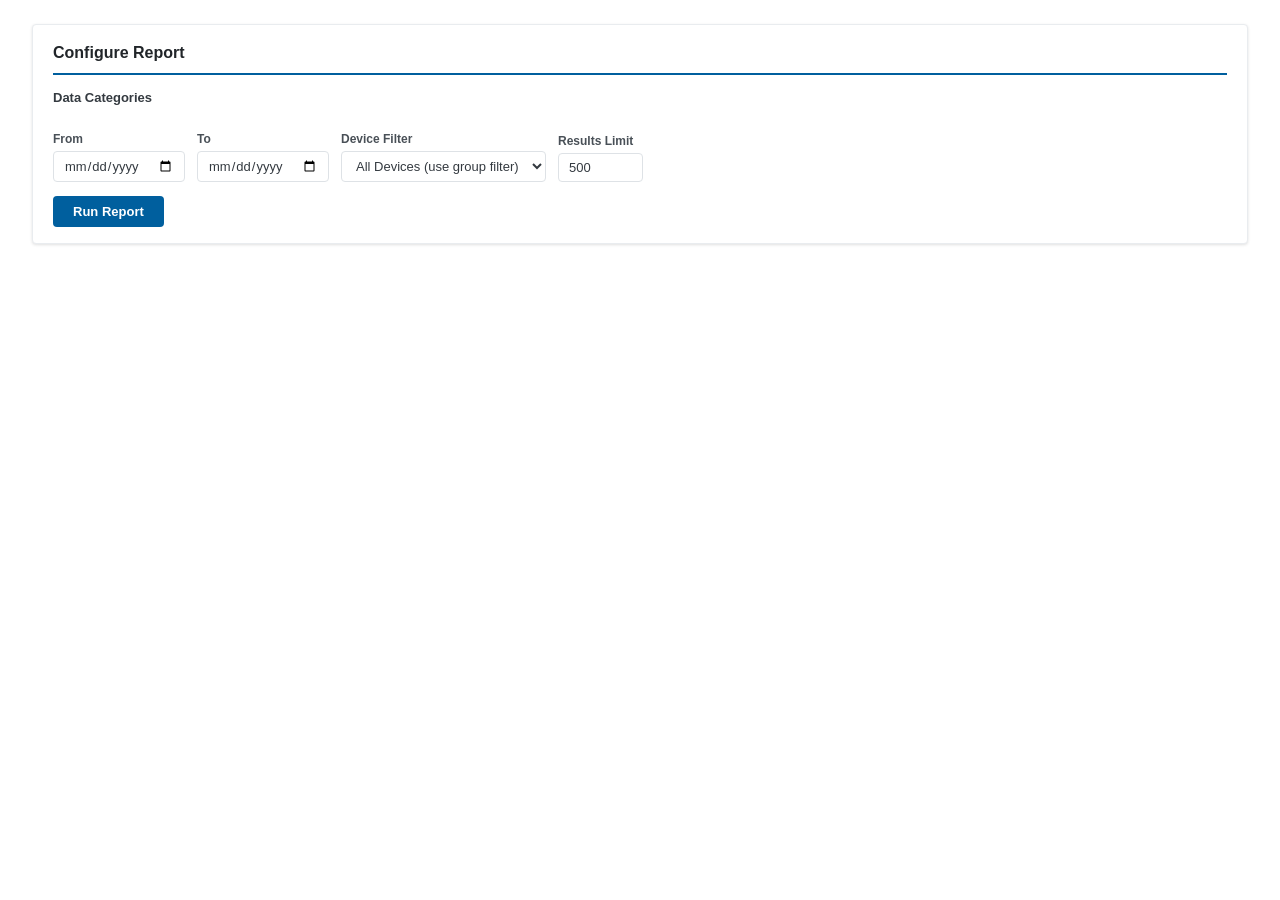
==== docs/index.html @ 62b2784e "Switch build output from dist/ to docs/ for GitHub Pages GitHub Pages only supports / or /docs as th" ====
<!DOCTYPE html>
<html>
<head>
  <meta charset="UTF-8">
  <title>Data Reporter</title>
  <style>/* ===================================================================
   Flexible Data Reporter — MyGeotab Add-In Styles
   Consistent with MyGeotab look & feel (Geotab blue, neutral grays)
   =================================================================== */

:root {
  --gt-blue: #005f9e;
  --gt-blue-dark: #004a7c;
  --gt-blue-light: #e8f4fc;
  --gt-green: #28a745;
  --gt-red: #dc3545;
  --gt-orange: #fd7e14;
  --gt-gray-50: #f8f9fa;
  --gt-gray-100: #f1f3f5;
  --gt-gray-200: #e9ecef;
  --gt-gray-300: #dee2e6;
  --gt-gray-400: #ced4da;
  --gt-gray-600: #868e96;
  --gt-gray-700: #495057;
  --gt-gray-800: #343a40;
  --gt-gray-900: #212529;
  --gt-font: -apple-system, BlinkMacSystemFont, "Segoe UI", Roboto, "Helvetica Neue", Arial, sans-serif;
  --gt-radius: 4px;
  --gt-shadow: 0 1px 3px rgba(0, 0, 0, 0.12);
}

/* Reset within our add-in container */
#flexDataReporter {
  font-family: var(--gt-font);
  font-size: 14px;
  color: var(--gt-gray-800);
  line-height: 1.5;
  padding: 16px 24px;
  max-width: 1400px;
}

#flexDataReporter *,
#flexDataReporter *::before,
#flexDataReporter *::after {
  box-sizing: border-box;
}

/* ---------- Panel Sections ---------- */

.fdr-panel {
  background: #fff;
  border: 1px solid var(--gt-gray-200);
  border-radius: var(--gt-radius);
  box-shadow: var(--gt-shadow);
  margin-bottom: 16px;
  padding: 16px 20px;
}

.fdr-panel-title {
  font-size: 16px;
  font-weight: 600;
  color: var(--gt-gray-900);
  margin: 0 0 12px 0;
  padding-bottom: 8px;
  border-bottom: 2px solid var(--gt-blue);
}

/* ---------- Configure Panel ---------- */

.fdr-categories {
  display: flex;
  flex-wrap: wrap;
  gap: 6px 16px;
  margin-bottom: 14px;
}

.fdr-categories label {
  display: flex;
  align-items: center;
  gap: 5px;
  cursor: pointer;
  font-size: 13px;
  padding: 4px 8px;
  border-radius: var(--gt-radius);
  transition: background 0.15s;
}

.fdr-categories label:hover {
  background: var(--gt-blue-light);
}

.fdr-column-pickers {
  margin-bottom: 14px;
}

.fdr-column-group {
  margin-bottom: 10px;
  padding: 10px 12px;
  background: var(--gt-gray-50);
  border: 1px solid var(--gt-gray-200);
  border-radius: var(--gt-radius);
}

.fdr-column-group-title {
  font-weight: 600;
  font-size: 13px;
  color: var(--gt-blue);
  margin-bottom: 6px;
}

.fdr-column-group .fdr-columns {
  display: flex;
  flex-wrap: wrap;
  gap: 4px 14px;
}

.fdr-column-group .fdr-columns label {
  font-size: 12px;
  display: flex;
  align-items: center;
  gap: 4px;
  cursor: pointer;
}

/* Filters row */
.fdr-filters {
  display: flex;
  flex-wrap: wrap;
  gap: 12px;
  align-items: flex-end;
  margin-bottom: 14px;
}

.fdr-filter-group {
  display: flex;
  flex-direction: column;
  gap: 3px;
}

.fdr-filter-group label {
  font-size: 12px;
  font-weight: 600;
  color: var(--gt-gray-700);
}

.fdr-filter-group input,
.fdr-filter-group select {
  font-family: var(--gt-font);
  font-size: 13px;
  padding: 6px 10px;
  border: 1px solid var(--gt-gray-300);
  border-radius: var(--gt-radius);
  background: #fff;
  color: var(--gt-gray-800);
  outline: none;
  transition: border-color 0.15s;
}

.fdr-filter-group input:focus,
.fdr-filter-group select:focus {
  border-color: var(--gt-blue);
  box-shadow: 0 0 0 2px rgba(0, 95, 158, 0.15);
}

/* Diagnostic picker (only for StatusData) */
.fdr-diagnostic-picker {
  display: none;
  margin-bottom: 14px;
  padding: 10px 12px;
  background: var(--gt-gray-50);
  border: 1px solid var(--gt-gray-200);
  border-radius: var(--gt-radius);
}

.fdr-diagnostic-picker.visible {
  display: block;
}

.fdr-diagnostic-picker label {
  font-size: 12px;
  font-weight: 600;
  color: var(--gt-gray-700);
}

.fdr-diagnostic-picker select {
  font-family: var(--gt-font);
  font-size: 13px;
  padding: 6px 10px;
  border: 1px solid var(--gt-gray-300);
  border-radius: var(--gt-radius);
  min-width: 300px;
  margin-top: 3px;
}

/* Buttons */
.fdr-btn {
  font-family: var(--gt-font);
  font-size: 13px;
  font-weight: 600;
  padding: 8px 20px;
  border: none;
  border-radius: var(--gt-radius);
  cursor: pointer;
  transition: background 0.15s, opacity 0.15s;
}

.fdr-btn:disabled {
  opacity: 0.5;
  cursor: not-allowed;
}

.fdr-btn-primary {
  background: var(--gt-blue);
  color: #fff;
}

.fdr-btn-primary:hover:not(:disabled) {
  background: var(--gt-blue-dark);
}

.fdr-btn-secondary {
  background: var(--gt-gray-200);
  color: var(--gt-gray-800);
}

.fdr-btn-secondary:hover:not(:disabled) {
  background: var(--gt-gray-300);
}

.fdr-btn-success {
  background: var(--gt-green);
  color: #fff;
}

.fdr-btn-success:hover:not(:disabled) {
  background: #218838;
}

.fdr-actions {
  display: flex;
  gap: 10px;
  align-items: center;
}

/* Status / loading */
.fdr-status {
  font-size: 13px;
  color: var(--gt-gray-600);
  margin-left: 12px;
}

.fdr-status.error {
  color: var(--gt-red);
  font-weight: 600;
}

.fdr-spinner {
  display: inline-block;
  width: 16px;
  height: 16px;
  border: 2px solid var(--gt-gray-300);
  border-top-color: var(--gt-blue);
  border-radius: 50%;
  animation: fdr-spin 0.6s linear infinite;
  vertical-align: middle;
  margin-right: 6px;
}

@keyframes fdr-spin {
  to { transform: rotate(360deg); }
}

/* ---------- Results Panel ---------- */

.fdr-results {
  display: none;
}

.fdr-results.visible {
  display: block;
}

/* Tabs */
.fdr-tabs {
  display: flex;
  gap: 0;
  border-bottom: 2px solid var(--gt-gray-200);
  margin-bottom: 12px;
}

.fdr-tab {
  font-family: var(--gt-font);
  font-size: 13px;
  font-weight: 600;
  padding: 8px 16px;
  border: none;
  background: none;
  color: var(--gt-gray-600);
  cursor: pointer;
  border-bottom: 2px solid transparent;
  margin-bottom: -2px;
  transition: color 0.15s, border-color 0.15s;
}

.fdr-tab:hover {
  color: var(--gt-gray-800);
}

.fdr-tab.active {
  color: var(--gt-blue);
  border-bottom-color: var(--gt-blue);
}

.fdr-tab-count {
  font-weight: 400;
  font-size: 11px;
  color: var(--gt-gray-600);
  margin-left: 4px;
}

/* Table toolbar */
.fdr-table-toolbar {
  display: flex;
  gap: 10px;
  align-items: center;
  margin-bottom: 10px;
  flex-wrap: wrap;
}

.fdr-search {
  font-family: var(--gt-font);
  font-size: 13px;
  padding: 6px 10px;
  border: 1px solid var(--gt-gray-300);
  border-radius: var(--gt-radius);
  width: 220px;
  outline: none;
}

.fdr-search:focus {
  border-color: var(--gt-blue);
  box-shadow: 0 0 0 2px rgba(0, 95, 158, 0.15);
}

/* Data table */
.fdr-table-wrap {
  overflow-x: auto;
  margin-bottom: 10px;
}

.fdr-table {
  width: 100%;
  border-collapse: collapse;
  font-size: 13px;
}

.fdr-table thead th {
  background: var(--gt-gray-100);
  font-weight: 600;
  text-align: left;
  padding: 8px 10px;
  border-bottom: 2px solid var(--gt-gray-300);
  white-space: nowrap;
  cursor: pointer;
  user-select: none;
  position: relative;
}

.fdr-table thead th:hover {
  background: var(--gt-gray-200);
}

.fdr-table thead th .sort-arrow {
  font-size: 10px;
  margin-left: 4px;
  color: var(--gt-gray-400);
}

.fdr-table thead th .sort-arrow.asc::after { content: '\25B2'; color: var(--gt-blue); }
.fdr-table thead th .sort-arrow.desc::after { content: '\25BC'; color: var(--gt-blue); }

.fdr-table tbody td {
  padding: 6px 10px;
  border-bottom: 1px solid var(--gt-gray-200);
  white-space: nowrap;
  max-width: 300px;
  overflow: hidden;
  text-overflow: ellipsis;
}

.fdr-table tbody tr:hover {
  background: var(--gt-blue-light);
}

/* Pagination */
.fdr-pagination {
  display: flex;
  gap: 8px;
  align-items: center;
  justify-content: space-between;
  font-size: 13px;
  color: var(--gt-gray-700);
}

.fdr-pagination button {
  font-family: var(--gt-font);
  font-size: 12px;
  padding: 4px 12px;
  border: 1px solid var(--gt-gray-300);
  border-radius: var(--gt-radius);
  background: #fff;
  cursor: pointer;
}

.fdr-pagination button:hover:not(:disabled) {
  background: var(--gt-gray-100);
}

.fdr-pagination button:disabled {
  opacity: 0.4;
  cursor: not-allowed;
}

/* No data */
.fdr-no-data {
  text-align: center;
  padding: 40px 20px;
  color: var(--gt-gray-600);
  font-size: 14px;
}

/* ---------- Chart Panel ---------- */

.fdr-chart-panel {
  display: none;
}

.fdr-chart-panel.visible {
  display: block;
}

.fdr-chart-controls {
  display: flex;
  gap: 12px;
  align-items: flex-end;
  margin-bottom: 14px;
  flex-wrap: wrap;
}

.fdr-chart-controls label {
  font-size: 12px;
  font-weight: 600;
  color: var(--gt-gray-700);
}

.fdr-chart-controls select {
  font-family: var(--gt-font);
  font-size: 13px;
  padding: 6px 10px;
  border: 1px solid var(--gt-gray-300);
  border-radius: var(--gt-radius);
}

.fdr-chart-container {
  position: relative;
  width: 100%;
  max-width: 900px;
  height: 400px;
  background: var(--gt-gray-50);
  border: 1px solid var(--gt-gray-200);
  border-radius: var(--gt-radius);
}

.fdr-chart-container canvas {
  width: 100%;
  height: 100%;
}

/* ---------- Utility ---------- */

.fdr-hidden {
  display: none !important;
}

.fdr-mb-8 { margin-bottom: 8px; }
.fdr-mb-12 { margin-bottom: 12px; }
</style>
</head>
<body>

<div id="flexDataReporter">

  <!-- ============ PANEL 1: Configure ============ -->
  <div class="fdr-panel" id="fdrConfigPanel">
    <h2 class="fdr-panel-title">Configure Report</h2>

    <!-- Data category checkboxes -->
    <div class="fdr-mb-8">
      <strong style="font-size:13px;">Data Categories</strong>
    </div>
    <div class="fdr-categories" id="fdrCategoryChecks"></div>

    <!-- Per-category column pickers -->
    <div class="fdr-column-pickers" id="fdrColumnPickers"></div>

    <!-- Diagnostic picker (only for StatusData) -->
    <div class="fdr-diagnostic-picker" id="fdrDiagnosticPicker">
      <div class="fdr-filter-group">
        <label for="fdrDiagnosticSelect">Diagnostic (required for Engine Data)</label>
        <select id="fdrDiagnosticSelect">
          <option value="">-- Select a diagnostic --</option>
          <option value="DiagnosticEngineSpeedId">Engine Speed (RPM)</option>
          <option value="DiagnosticEngineCoolantTemperatureId">Coolant Temperature</option>
          <option value="DiagnosticOdometerAdjustmentId">Odometer</option>
          <option value="DiagnosticFuelLevelId">Fuel Level</option>
          <option value="DiagnosticBatteryVoltageId">Battery Voltage</option>
          <option value="DiagnosticEngineOilTemperatureId">Engine Oil Temperature</option>
          <option value="DiagnosticEngineRoadSpeedId">Vehicle Speed</option>
        </select>
      </div>
    </div>

    <!-- Filters -->
    <div class="fdr-filters">
      <div class="fdr-filter-group">
        <label for="fdrDateFrom">From</label>
        <input type="date" id="fdrDateFrom">
      </div>
      <div class="fdr-filter-group">
        <label for="fdrDateTo">To</label>
        <input type="date" id="fdrDateTo">
      </div>
      <div class="fdr-filter-group">
        <label for="fdrDeviceSelect">Device Filter</label>
        <select id="fdrDeviceSelect">
          <option value="">All Devices (use group filter)</option>
        </select>
      </div>
      <div class="fdr-filter-group">
        <label for="fdrResultsLimit">Results Limit</label>
        <input type="number" id="fdrResultsLimit" value="500" min="1" max="50000" step="100">
      </div>
    </div>

    <!-- Run button -->
    <div class="fdr-actions">
      <button class="fdr-btn fdr-btn-primary" id="fdrRunBtn">Run Report</button>
      <span class="fdr-status" id="fdrStatus"></span>
    </div>
  </div>

  <!-- ============ PANEL 2: Results Table ============ -->
  <div class="fdr-panel fdr-results" id="fdrResultsPanel">
    <h2 class="fdr-panel-title">Results</h2>

    <!-- Tabs (one per data category) -->
    <div class="fdr-tabs" id="fdrTabs"></div>

    <!-- Table toolbar -->
    <div class="fdr-table-toolbar">
      <input type="text" class="fdr-search" id="fdrSearch" placeholder="Search results...">
      <button class="fdr-btn fdr-btn-success" id="fdrExportCsvBtn">Export CSV</button>
      <button class="fdr-btn fdr-btn-secondary" id="fdrToggleChartBtn">Show Chart</button>
    </div>

    <!-- Table container (per tab) -->
    <div id="fdrTableContainer"></div>

    <!-- Pagination -->
    <div class="fdr-pagination" id="fdrPagination">
      <span id="fdrPageInfo"></span>
      <div>
        <button id="fdrPrevBtn">Previous</button>
        <button id="fdrNextBtn">Next</button>
      </div>
    </div>
  </div>

  <!-- ============ PANEL 3: Chart ============ -->
  <div class="fdr-panel fdr-chart-panel" id="fdrChartPanel">
    <h2 class="fdr-panel-title">Chart</h2>

    <div class="fdr-chart-controls">
      <div class="fdr-filter-group">
        <label for="fdrChartType">Chart Type</label>
        <select id="fdrChartType">
          <option value="bar">Bar</option>
          <option value="line">Line</option>
          <option value="pie">Pie</option>
        </select>
      </div>
      <div class="fdr-filter-group">
        <label for="fdrChartValueField">Value Field</label>
        <select id="fdrChartValueField"></select>
      </div>
      <div class="fdr-filter-group">
        <label for="fdrChartGroupField">Group By</label>
        <select id="fdrChartGroupField"></select>
      </div>
      <button class="fdr-btn fdr-btn-primary" id="fdrRenderChartBtn">Render Chart</button>
      <button class="fdr-btn fdr-btn-secondary" id="fdrHideChartBtn">Hide Chart</button>
    </div>

    <div class="fdr-chart-container" id="fdrChartContainer">
      <canvas id="fdrCanvas"></canvas>
    </div>
  </div>

</div>

<!-- Scripts loaded in dependency order -->
<script>/**
 * dataTypes.js — Central registry of all data categories, API mappings, and field definitions.
 * Every other module references this to know what can be queried and displayed.
 */
var DataTypes = (function () {
  'use strict';

  /**
   * Field definition shape:
   *   { key, label, defaultOn, type, resolve? }
   *
   * key        — dot-path into the API result object (e.g. "device.id")
   * label      — human-readable column header
   * defaultOn  — whether the column is checked by default
   * type       — "string" | "number" | "date" | "boolean" | "id"
   * resolve    — optional resolver name used by CacheManager ("device", "zone", "rule", "user", "diagnostic")
   */

  var categories = {
    Trip: {
      label: 'Trips',
      typeName: 'Trip',
      needsDateRange: true,
      fields: [
        { key: 'id', label: 'Trip ID', defaultOn: false, type: 'string' },
        { key: 'device.id', label: 'Device', defaultOn: true, type: 'id', resolve: 'device' },
        { key: 'driver.id', label: 'Driver', defaultOn: true, type: 'id', resolve: 'user' },
        { key: 'start', label: 'Start Time', defaultOn: true, type: 'date' },
        { key: 'stop', label: 'Stop Time', defaultOn: true, type: 'date' },
        { key: 'distance', label: 'Distance (km)', defaultOn: true, type: 'number' },
        { key: 'drivingDuration', label: 'Driving Duration', defaultOn: true, type: 'duration' },
        { key: 'stopDuration', label: 'Stop Duration', defaultOn: false, type: 'duration' },
        { key: 'idlingDuration', label: 'Idling Duration', defaultOn: false, type: 'duration' },
        { key: 'maximumSpeed', label: 'Max Speed (km/h)', defaultOn: true, type: 'number' },
        { key: 'averageSpeed', label: 'Avg Speed (km/h)', defaultOn: false, type: 'number' },
        { key: 'stopPoint.x', label: 'Stop Longitude', defaultOn: false, type: 'number' },
        { key: 'stopPoint.y', label: 'Stop Latitude', defaultOn: false, type: 'number' },
        { key: 'nextTripDrivingDuration', label: 'Next Trip Driving Duration', defaultOn: false, type: 'duration' }
      ]
    },

    Device: {
      label: 'Devices',
      typeName: 'Device',
      needsDateRange: false,
      fields: [
        { key: 'id', label: 'Device ID', defaultOn: false, type: 'string' },
        { key: 'name', label: 'Name', defaultOn: true, type: 'string' },
        { key: 'serialNumber', label: 'Serial Number', defaultOn: true, type: 'string' },
        { key: 'deviceType', label: 'Device Type', defaultOn: true, type: 'string' },
        { key: 'vehicleIdentificationNumber', label: 'VIN', defaultOn: true, type: 'string' },
        { key: 'licensePlate', label: 'License Plate', defaultOn: true, type: 'string' },
        { key: 'comment', label: 'Comment', defaultOn: false, type: 'string' },
        { key: 'engineVehicleIdentificationNumber', label: 'Engine VIN', defaultOn: false, type: 'string' },
        { key: 'activeFrom', label: 'Active From', defaultOn: true, type: 'date' },
        { key: 'activeTo', label: 'Active To', defaultOn: false, type: 'date' },
        { key: 'productId', label: 'Product ID', defaultOn: false, type: 'number' }
      ]
    },

    FaultData: {
      label: 'Faults',
      typeName: 'FaultData',
      needsDateRange: true,
      fields: [
        { key: 'id', label: 'Fault ID', defaultOn: false, type: 'string' },
        { key: 'device.id', label: 'Device', defaultOn: true, type: 'id', resolve: 'device' },
        { key: 'diagnostic.id', label: 'Diagnostic', defaultOn: true, type: 'id', resolve: 'diagnostic' },
        { key: 'dateTime', label: 'Date/Time', defaultOn: true, type: 'date' },
        { key: 'failureMode.id', label: 'Failure Mode', defaultOn: true, type: 'string' },
        { key: 'faultState', label: 'Fault State', defaultOn: true, type: 'string' },
        { key: 'controller.id', label: 'Controller', defaultOn: false, type: 'string' },
        { key: 'count', label: 'Count', defaultOn: false, type: 'number' },
        { key: 'malfunction', label: 'Malfunction', defaultOn: false, type: 'boolean' }
      ]
    },

    ExceptionEvent: {
      label: 'Exception Events',
      typeName: 'ExceptionEvent',
      needsDateRange: true,
      fields: [
        { key: 'id', label: 'Event ID', defaultOn: false, type: 'string' },
        { key: 'device.id', label: 'Device', defaultOn: true, type: 'id', resolve: 'device' },
        { key: 'driver.id', label: 'Driver', defaultOn: true, type: 'id', resolve: 'user' },
        { key: 'rule.id', label: 'Rule', defaultOn: true, type: 'id', resolve: 'rule' },
        { key: 'activeFrom', label: 'Start', defaultOn: true, type: 'date' },
        { key: 'activeTo', label: 'End', defaultOn: true, type: 'date' },
        { key: 'duration', label: 'Duration', defaultOn: true, type: 'duration' },
        { key: 'distance', label: 'Distance (km)', defaultOn: false, type: 'number' },
        { key: 'state', label: 'State', defaultOn: true, type: 'string' }
      ]
    },

    LogRecord: {
      label: 'GPS Logs',
      typeName: 'LogRecord',
      needsDateRange: true,
      fields: [
        { key: 'id', label: 'Log ID', defaultOn: false, type: 'string' },
        { key: 'device.id', label: 'Device', defaultOn: true, type: 'id', resolve: 'device' },
        { key: 'dateTime', label: 'Date/Time', defaultOn: true, type: 'date' },
        { key: 'latitude', label: 'Latitude', defaultOn: true, type: 'number' },
        { key: 'longitude', label: 'Longitude', defaultOn: true, type: 'number' },
        { key: 'speed', label: 'Speed (km/h)', defaultOn: true, type: 'number' }
      ]
    },

    StatusData: {
      label: 'Engine / Status Data',
      typeName: 'StatusData',
      needsDateRange: true,
      needsDiagnostic: true,
      fields: [
        { key: 'id', label: 'Record ID', defaultOn: false, type: 'string' },
        { key: 'device.id', label: 'Device', defaultOn: true, type: 'id', resolve: 'device' },
        { key: 'diagnostic.id', label: 'Diagnostic', defaultOn: true, type: 'id', resolve: 'diagnostic' },
        { key: 'dateTime', label: 'Date/Time', defaultOn: true, type: 'date' },
        { key: 'data', label: 'Value', defaultOn: true, type: 'number' }
      ]
    },

    Zone: {
      label: 'Zones',
      typeName: 'Zone',
      needsDateRange: false,
      fields: [
        { key: 'id', label: 'Zone ID', defaultOn: false, type: 'string' },
        { key: 'name', label: 'Name', defaultOn: true, type: 'string' },
        { key: 'comment', label: 'Comment', defaultOn: false, type: 'string' },
        { key: 'displayed', label: 'Displayed', defaultOn: true, type: 'boolean' },
        { key: 'mustIdentifyStops', label: 'Must Identify Stops', defaultOn: false, type: 'boolean' },
        { key: 'activeFrom', label: 'Active From', defaultOn: true, type: 'date' },
        { key: 'activeTo', label: 'Active To', defaultOn: false, type: 'date' },
        { key: 'externalReference', label: 'External Reference', defaultOn: false, type: 'string' },
        { key: 'zoneTypes', label: 'Zone Types', defaultOn: true, type: 'string' }
      ]
    },

    User: {
      label: 'Drivers',
      typeName: 'User',
      needsDateRange: false,
      isDriverOnly: true,
      fields: [
        { key: 'id', label: 'User ID', defaultOn: false, type: 'string' },
        { key: 'name', label: 'Username', defaultOn: true, type: 'string' },
        { key: 'firstName', label: 'First Name', defaultOn: true, type: 'string' },
        { key: 'lastName', label: 'Last Name', defaultOn: true, type: 'string' },
        { key: 'employeeNo', label: 'Employee #', defaultOn: true, type: 'string' },
        { key: 'isDriver', label: 'Is Driver', defaultOn: false, type: 'boolean' },
        { key: 'driverGroups', label: 'Driver Groups', defaultOn: false, type: 'string' },
        { key: 'activeFrom', label: 'Active From', defaultOn: true, type: 'date' },
        { key: 'activeTo', label: 'Active To', defaultOn: false, type: 'date' },
        { key: 'phoneNumber', label: 'Phone', defaultOn: false, type: 'string' }
      ]
    },

    DriverChange: {
      label: 'Driver Changes',
      typeName: 'DriverChange',
      needsDateRange: true,
      fields: [
        { key: 'id', label: 'Change ID', defaultOn: false, type: 'string' },
        { key: 'device.id', label: 'Device', defaultOn: true, type: 'id', resolve: 'device' },
        { key: 'driver.id', label: 'Driver', defaultOn: true, type: 'id', resolve: 'user' },
        { key: 'dateTime', label: 'Date/Time', defaultOn: true, type: 'date' },
        { key: 'type', label: 'Type', defaultOn: true, type: 'string' }
      ]
    },

    DutyStatusLog: {
      label: 'HOS / Duty Status',
      typeName: 'DutyStatusLog',
      needsDateRange: true,
      fields: [
        { key: 'id', label: 'Log ID', defaultOn: false, type: 'string' },
        { key: 'driver.id', label: 'Driver', defaultOn: true, type: 'id', resolve: 'user' },
        { key: 'device.id', label: 'Device', defaultOn: true, type: 'id', resolve: 'device' },
        { key: 'dateTime', label: 'Date/Time', defaultOn: true, type: 'date' },
        { key: 'status', label: 'Status', defaultOn: true, type: 'string' },
        { key: 'origin', label: 'Origin', defaultOn: true, type: 'string' },
        { key: 'state', label: 'State', defaultOn: false, type: 'string' },
        { key: 'location.x', label: 'Longitude', defaultOn: false, type: 'number' },
        { key: 'location.y', label: 'Latitude', defaultOn: false, type: 'number' },
        { key: 'annotations', label: 'Annotations', defaultOn: false, type: 'string' },
        { key: 'malfunction', label: 'Malfunction', defaultOn: false, type: 'boolean' }
      ]
    },

    DVIRLog: {
      label: 'DVIR Logs',
      typeName: 'DVIRLog',
      needsDateRange: true,
      fields: [
        { key: 'id', label: 'DVIR ID', defaultOn: false, type: 'string' },
        { key: 'device.id', label: 'Device', defaultOn: true, type: 'id', resolve: 'device' },
        { key: 'driver.id', label: 'Driver', defaultOn: true, type: 'id', resolve: 'user' },
        { key: 'dateTime', label: 'Date/Time', defaultOn: true, type: 'date' },
        { key: 'logType', label: 'Log Type', defaultOn: true, type: 'string' },
        { key: 'isSafe', label: 'Is Safe', defaultOn: true, type: 'boolean' },
        { key: 'certifiedBy.id', label: 'Certified By', defaultOn: false, type: 'id', resolve: 'user' },
        { key: 'repairedBy.id', label: 'Repaired By', defaultOn: false, type: 'id', resolve: 'user' },
        { key: 'certifyDate', label: 'Certify Date', defaultOn: false, type: 'date' },
        { key: 'repairDate', label: 'Repair Date', defaultOn: false, type: 'date' }
      ]
    }
  };

  /** Return ordered list of category keys */
  function getCategoryKeys() {
    return Object.keys(categories);
  }

  /** Return category definition by key */
  function getCategory(key) {
    return categories[key] || null;
  }

  /** Return only the default-on fields for a category */
  function getDefaultFields(categoryKey) {
    var cat = categories[categoryKey];
    if (!cat) return [];
    return cat.fields.filter(function (f) { return f.defaultOn; });
  }

  /** Resolve a dot-path value from an object (e.g. "device.id" from row) */
  function resolvePath(obj, path) {
    if (!obj || !path) return undefined;
    var parts = path.split('.');
    var current = obj;
    for (var i = 0; i < parts.length; i++) {
      if (current == null) return undefined;
      current = current[parts[i]];
    }
    return current;
  }

  return {
    categories: categories,
    getCategoryKeys: getCategoryKeys,
    getCategory: getCategory,
    getDefaultFields: getDefaultFields,
    resolvePath: resolvePath
  };
})();
</script>
<script>/**
 * cacheManager.js — Caches semi-static lookup data (devices, zones, rules, users, diagnostics)
 * so we can resolve IDs to human-readable names without repeated API calls.
 */
var CacheManager = (function () {
  'use strict';

  var cache = {
    device: {},   // id -> name
    zone: {},     // id -> name
    rule: {},     // id -> name
    user: {},     // id -> display name
    diagnostic: {} // id -> name
  };

  var loaded = false;

  /**
   * Initialize all caches using api.multiCall.
   * @param {object} api — MyGeotab api object
   * @returns {Promise}
   */
  function init(api) {
    if (loaded) return Promise.resolve();

    var calls = [
      ['Get', { typeName: 'Device', resultsLimit: 10000, search: {} }],
      ['Get', { typeName: 'Zone', resultsLimit: 5000, search: {} }],
      ['Get', { typeName: 'Rule', resultsLimit: 5000, search: {} }],
      ['Get', { typeName: 'User', resultsLimit: 5000, search: {} }]
    ];

    return new Promise(function (resolve, reject) {
      api.multiCall(calls, function (results) {
        try {
          // Devices
          var devices = results[0] || [];
          devices.forEach(function (d) {
            cache.device[d.id] = d.name || d.serialNumber || d.id;
          });

          // Zones
          var zones = results[1] || [];
          zones.forEach(function (z) {
            cache.zone[z.id] = z.name || z.id;
          });

          // Rules
          var rules = results[2] || [];
          rules.forEach(function (r) {
            cache.rule[r.id] = r.name || r.id;
          });

          // Users
          var users = results[3] || [];
          users.forEach(function (u) {
            var display = '';
            if (u.firstName || u.lastName) {
              display = ((u.firstName || '') + ' ' + (u.lastName || '')).trim();
            }
            cache.user[u.id] = display || u.name || u.id;
          });

          loaded = true;
          resolve();
        } catch (e) {
          reject(e);
        }
      }, function (err) {
        reject(err);
      });
    });
  }

  /**
   * Resolve an ID to a display name.
   * @param {string} type — "device", "zone", "rule", "user", "diagnostic"
   * @param {string} id
   * @returns {string}
   */
  function resolve(type, id) {
    if (!id) return '';
    if (cache[type] && cache[type][id]) {
      return cache[type][id];
    }
    // For well-known Geotab IDs, clean them up
    if (typeof id === 'string' && id.startsWith('Diagnostic')) {
      return id.replace(/Id$/, '').replace(/([A-Z])/g, ' $1').trim();
    }
    return String(id);
  }

  /** Return the devices cache for populating the device filter dropdown */
  function getDevices() {
    return cache.device;
  }

  /** Return all cached users */
  function getUsers() {
    return cache.user;
  }

  /** Check if caches are loaded */
  function isLoaded() {
    return loaded;
  }

  /** Store a diagnostic name into the cache */
  function cacheDiagnostic(id, name) {
    cache.diagnostic[id] = name;
  }

  return {
    init: init,
    resolve: resolve,
    getDevices: getDevices,
    getUsers: getUsers,
    isLoaded: isLoaded,
    cacheDiagnostic: cacheDiagnostic
  };
})();
</script>
<script>/**
 * queryEngine.js — Builds and executes API queries via api.multiCall().
 * Handles batching, date range injection, device filtering, and results limiting.
 */
var QueryEngine = (function () {
  'use strict';

  /**
   * Run queries for all selected categories.
   * @param {object} api — MyGeotab api object
   * @param {object} opts
   *   opts.categories  — array of category keys (e.g. ["Trip", "Device"])
   *   opts.fromDate    — ISO date string
   *   opts.toDate      — ISO date string
   *   opts.deviceId    — optional specific device ID
   *   opts.resultsLimit — max results per category
   *   opts.diagnosticId — optional diagnostic ID for StatusData
   * @param {function} onProgress — called with (message) during execution
   * @returns {Promise<object>} — { categoryKey: [rows], ... }
   */
  function runQueries(api, opts, onProgress) {
    var calls = [];
    var callMap = []; // maps each call index to its category key

    opts.categories.forEach(function (catKey) {
      var catDef = DataTypes.getCategory(catKey);
      if (!catDef) return;

      var search = {};
      var limit = opts.resultsLimit || 500;

      // Date range
      if (catDef.needsDateRange) {
        search.fromDate = opts.fromDate;
        search.toDate = opts.toDate;
      }

      // Device filter
      if (opts.deviceId) {
        search.deviceSearch = { id: opts.deviceId };
      }

      // Driver-only filter for User type
      if (catDef.isDriverOnly) {
        search.isDriver = true;
      }

      // Diagnostic filter for StatusData
      if (catDef.needsDiagnostic && opts.diagnosticId) {
        search.diagnosticSearch = { id: opts.diagnosticId };
      }

      calls.push(['Get', {
        typeName: catDef.typeName,
        search: search,
        resultsLimit: limit
      }]);
      callMap.push(catKey);
    });

    if (calls.length === 0) {
      return Promise.resolve({});
    }

    if (onProgress) {
      onProgress('Querying ' + calls.length + ' data type(s)...');
    }

    return new Promise(function (resolve, reject) {
      api.multiCall(calls, function (results) {
        var data = {};
        for (var i = 0; i < callMap.length; i++) {
          data[callMap[i]] = results[i] || [];
        }
        if (onProgress) {
          var total = 0;
          Object.keys(data).forEach(function (k) { total += data[k].length; });
          onProgress('Retrieved ' + total + ' total records.');
        }
        resolve(data);
      }, function (err) {
        reject(err);
      });
    });
  }

  return {
    runQueries: runQueries
  };
})();
</script>
<script>/**
 * tableRenderer.js — Renders sortable, paginated, filterable data tables.
 */
var TableRenderer = (function () {
  'use strict';

  var currentOpts = null;
  var currentPage = 0;
  var sortCol = -1;
  var sortDir = 'asc'; // 'asc' | 'desc'
  var filteredRows = [];
  var filterQuery = '';

  /**
   * Render a data table.
   * @param {object} opts
   *   opts.containerId   — DOM id for table container
   *   opts.paginationId  — DOM id for pagination wrapper
   *   opts.pageInfoId    — DOM id for page info text
   *   opts.prevBtnId     — DOM id for prev button
   *   opts.nextBtnId     — DOM id for next button
   *   opts.fields        — array of field definitions
   *   opts.rows          — array of data objects
   *   opts.pageSize      — rows per page (default 50)
   */
  function render(opts) {
    currentOpts = opts;
    currentPage = 0;
    sortCol = -1;
    sortDir = 'asc';
    filterQuery = '';
    filteredRows = opts.rows.slice();
    drawTable();
  }

  function drawTable() {
    var opts = currentOpts;
    if (!opts) return;

    var container = document.getElementById(opts.containerId);
    var fields = opts.fields;
    var pageSize = opts.pageSize || 50;

    if (filteredRows.length === 0) {
      container.innerHTML = '<div class="fdr-no-data">No data found.</div>';
      updatePagination(0, 0, 0);
      return;
    }

    var totalPages = Math.ceil(filteredRows.length / pageSize);
    if (currentPage >= totalPages) currentPage = totalPages - 1;
    if (currentPage < 0) currentPage = 0;

    var start = currentPage * pageSize;
    var end = Math.min(start + pageSize, filteredRows.length);
    var pageRows = filteredRows.slice(start, end);

    // Build table HTML
    var html = '<div class="fdr-table-wrap"><table class="fdr-table"><thead><tr>';

    fields.forEach(function (f, idx) {
      var arrowClass = '';
      if (idx === sortCol) {
        arrowClass = sortDir;
      }
      html += '<th data-col="' + idx + '">' +
        escapeHtml(f.label) +
        '<span class="sort-arrow ' + arrowClass + '"></span></th>';
    });

    html += '</tr></thead><tbody>';

    pageRows.forEach(function (row) {
      html += '<tr>';
      fields.forEach(function (f) {
        var val = DataTypes.resolvePath(row, f.key);
        var display = formatValue(val, f);
        html += '<td title="' + escapeHtml(display) + '">' + escapeHtml(display) + '</td>';
      });
      html += '</tr>';
    });

    html += '</tbody></table></div>';
    container.innerHTML = html;

    // Bind header sort clicks
    var headers = container.querySelectorAll('th[data-col]');
    headers.forEach(function (th) {
      th.addEventListener('click', function () {
        var col = parseInt(th.dataset.col, 10);
        onSort(col);
      });
    });

    updatePagination(start + 1, end, filteredRows.length);
  }

  function onSort(colIndex) {
    if (sortCol === colIndex) {
      sortDir = (sortDir === 'asc') ? 'desc' : 'asc';
    } else {
      sortCol = colIndex;
      sortDir = 'asc';
    }

    var field = currentOpts.fields[colIndex];
    filteredRows.sort(function (a, b) {
      var va = DataTypes.resolvePath(a, field.key);
      var vb = DataTypes.resolvePath(b, field.key);
      return compareValues(va, vb, field.type, sortDir);
    });

    currentPage = 0;
    drawTable();
  }

  function compareValues(a, b, type, dir) {
    // Handle nulls
    if (a == null && b == null) return 0;
    if (a == null) return 1;
    if (b == null) return -1;

    var result = 0;
    if (type === 'number' || type === 'duration') {
      result = (Number(a) || 0) - (Number(b) || 0);
    } else if (type === 'date') {
      result = new Date(a) - new Date(b);
    } else {
      result = String(a).localeCompare(String(b));
    }

    return dir === 'desc' ? -result : result;
  }

  function formatValue(val, field) {
    if (val == null || val === '') return '';

    // Resolve IDs through cache
    if (field.resolve) {
      return CacheManager.resolve(field.resolve, val);
    }

    switch (field.type) {
      case 'date':
        try {
          var d = new Date(val);
          if (isNaN(d.getTime())) return String(val);
          return d.toLocaleString();
        } catch (e) {
          return String(val);
        }
      case 'number':
        if (typeof val === 'number') {
          return val % 1 === 0 ? String(val) : val.toFixed(2);
        }
        return String(val);
      case 'duration':
        return formatDuration(val);
      case 'boolean':
        return val ? 'Yes' : 'No';
      default:
        // Handle arrays (e.g. zoneTypes)
        if (Array.isArray(val)) {
          return val.map(function (v) {
            return typeof v === 'object' ? (v.name || v.id || JSON.stringify(v)) : String(v);
          }).join(', ');
        }
        if (typeof val === 'object') {
          return val.name || val.id || JSON.stringify(val);
        }
        return String(val);
    }
  }

  function formatDuration(val) {
    if (typeof val === 'string') {
      // ISO 8601 duration or .NET TimeSpan format
      var match = val.match(/PT?(\d+H)?(\d+M)?(\d+\.?\d*S)?/i);
      if (match) {
        var h = parseInt(match[1]) || 0;
        var m = parseInt(match[2]) || 0;
        var s = parseFloat(match[3]) || 0;
        return h + 'h ' + m + 'm ' + Math.round(s) + 's';
      }
      // Try .NET TimeSpan: d.hh:mm:ss
      var tsMatch = val.match(/(?:(\d+)\.)?(\d+):(\d+):(\d+)/);
      if (tsMatch) {
        var days = parseInt(tsMatch[1]) || 0;
        return (days > 0 ? days + 'd ' : '') +
          tsMatch[2] + 'h ' + tsMatch[3] + 'm ' + tsMatch[4] + 's';
      }
      return val;
    }
    if (typeof val === 'number') {
      // Assume seconds
      var hrs = Math.floor(val / 3600);
      var mins = Math.floor((val % 3600) / 60);
      var secs = Math.round(val % 60);
      return hrs + 'h ' + mins + 'm ' + secs + 's';
    }
    return String(val);
  }

  /** Filter rows by search query */
  function filter(query) {
    filterQuery = (query || '').toLowerCase().trim();
    if (!currentOpts) return;

    if (!filterQuery) {
      filteredRows = currentOpts.rows.slice();
    } else {
      filteredRows = currentOpts.rows.filter(function (row) {
        return currentOpts.fields.some(function (f) {
          var val = DataTypes.resolvePath(row, f.key);
          var display = formatValue(val, f);
          return display.toLowerCase().indexOf(filterQuery) >= 0;
        });
      });
    }

    // Re-apply sort if active
    if (sortCol >= 0 && currentOpts.fields[sortCol]) {
      var field = currentOpts.fields[sortCol];
      filteredRows.sort(function (a, b) {
        var va = DataTypes.resolvePath(a, field.key);
        var vb = DataTypes.resolvePath(b, field.key);
        return compareValues(va, vb, field.type, sortDir);
      });
    }

    currentPage = 0;
    drawTable();
  }

  function nextPage() {
    if (!currentOpts) return;
    var pageSize = currentOpts.pageSize || 50;
    var totalPages = Math.ceil(filteredRows.length / pageSize);
    if (currentPage < totalPages - 1) {
      currentPage++;
      drawTable();
    }
  }

  function prevPage() {
    if (currentPage > 0) {
      currentPage--;
      drawTable();
    }
  }

  function updatePagination(start, end, total) {
    if (!currentOpts) return;
    var info = document.getElementById(currentOpts.pageInfoId);
    var prev = document.getElementById(currentOpts.prevBtnId);
    var next = document.getElementById(currentOpts.nextBtnId);

    if (total === 0) {
      info.textContent = 'No results';
      prev.disabled = true;
      next.disabled = true;
      return;
    }

    info.textContent = 'Showing ' + start + ' - ' + end + ' of ' + total;
    prev.disabled = currentPage === 0;

    var pageSize = currentOpts.pageSize || 50;
    var totalPages = Math.ceil(total / pageSize);
    next.disabled = currentPage >= totalPages - 1;
  }

  /** Get the currently filtered rows (for CSV export) */
  function getFilteredRows() {
    return filteredRows;
  }

  function escapeHtml(str) {
    if (!str) return '';
    return String(str)
      .replace(/&/g, '&amp;')
      .replace(/</g, '&lt;')
      .replace(/>/g, '&gt;')
      .replace(/"/g, '&quot;');
  }

  return {
    render: render,
    filter: filter,
    nextPage: nextPage,
    prevPage: prevPage,
    getFilteredRows: getFilteredRows,
    formatValue: formatValue
  };
})();
</script>
<script>/**
 * csvExporter.js — Exports table data as CSV with UTF-8 BOM for Excel compatibility.
 */
var CsvExporter = (function () {
  'use strict';

  /**
   * Export data as a CSV file download.
   * @param {Array} fields — field definitions (same as table columns)
   * @param {Array} rows — data rows
   * @param {string} filenameBase — base name for the file
   */
  function exportCsv(fields, rows, filenameBase) {
    if (!fields || fields.length === 0 || !rows) return;

    // Use filtered rows from the table if available
    var exportRows = TableRenderer.getFilteredRows();
    if (!exportRows || exportRows.length === 0) {
      exportRows = rows;
    }

    var lines = [];

    // Header row
    var header = fields.map(function (f) {
      return csvEscape(f.label);
    });
    lines.push(header.join(','));

    // Data rows
    exportRows.forEach(function (row) {
      var cells = fields.map(function (f) {
        var val = DataTypes.resolvePath(row, f.key);
        var display = TableRenderer.formatValue(val, f);
        return csvEscape(display);
      });
      lines.push(cells.join(','));
    });

    var csvContent = lines.join('\r\n');

    // UTF-8 BOM for Excel
    var bom = '\uFEFF';
    var blob = new Blob([bom + csvContent], { type: 'text/csv;charset=utf-8;' });

    // Generate filename with timestamp
    var now = new Date();
    var ts = now.getFullYear() +
      String(now.getMonth() + 1).padStart(2, '0') +
      String(now.getDate()).padStart(2, '0') + '_' +
      String(now.getHours()).padStart(2, '0') +
      String(now.getMinutes()).padStart(2, '0');

    var filename = (filenameBase || 'export').replace(/[^a-zA-Z0-9_-]/g, '_') + '_' + ts + '.csv';

    // Trigger download
    var url = URL.createObjectURL(blob);
    var a = document.createElement('a');
    a.href = url;
    a.download = filename;
    a.style.display = 'none';
    document.body.appendChild(a);
    a.click();

    // Cleanup
    setTimeout(function () {
      document.body.removeChild(a);
      URL.revokeObjectURL(url);
    }, 100);
  }

  function csvEscape(val) {
    if (val == null) return '';
    var str = String(val);
    // Wrap in quotes if it contains comma, quote, or newline
    if (str.indexOf(',') >= 0 || str.indexOf('"') >= 0 || str.indexOf('\n') >= 0 || str.indexOf('\r') >= 0) {
      return '"' + str.replace(/"/g, '""') + '"';
    }
    return str;
  }

  return {
    exportCsv: exportCsv
  };
})();
</script>
<script>/**
 * chartRenderer.js — Canvas-based bar, line, and pie charts. No external libraries.
 */
var ChartRenderer = (function () {
  'use strict';

  // Color palette
  var COLORS = [
    '#005f9e', '#28a745', '#fd7e14', '#dc3545', '#6f42c1',
    '#17a2b8', '#e83e8c', '#20c997', '#ffc107', '#6c757d',
    '#0056b3', '#1e7e34', '#d63384', '#0dcaf0', '#198754',
    '#6610f2', '#d63384', '#f8f9fa', '#495057', '#adb5bd'
  ];

  /**
   * Render a chart on a canvas element.
   * @param {object} opts
   *   opts.canvasId       — DOM id of the canvas
   *   opts.chartType      — "bar" | "line" | "pie"
   *   opts.rows           — data rows
   *   opts.valueFieldKey  — dot-path to numeric value
   *   opts.groupFieldKey  — dot-path to group-by value
   *   opts.groupFieldDef  — field definition for group field (for resolving)
   *   opts.maxGroups      — max number of groups to show (default 20)
   */
  function render(opts) {
    var canvas = document.getElementById(opts.canvasId);
    if (!canvas) return;

    var ctx = canvas.getContext('2d');
    var container = canvas.parentElement;

    // Set canvas size to match container
    canvas.width = container.clientWidth;
    canvas.height = container.clientHeight;

    // Aggregate data: group -> sum of values
    var groups = {};
    var maxGroups = opts.maxGroups || 20;

    opts.rows.forEach(function (row) {
      var rawGroup = DataTypes.resolvePath(row, opts.groupFieldKey);
      var groupLabel;

      if (opts.groupFieldDef && opts.groupFieldDef.resolve) {
        groupLabel = CacheManager.resolve(opts.groupFieldDef.resolve, rawGroup);
      } else if (opts.groupFieldDef && opts.groupFieldDef.type === 'date') {
        try {
          var d = new Date(rawGroup);
          groupLabel = d.toLocaleDateString();
        } catch (e) {
          groupLabel = String(rawGroup || '(empty)');
        }
      } else {
        groupLabel = String(rawGroup || '(empty)');
      }

      var val = DataTypes.resolvePath(row, opts.valueFieldKey);
      var num = parseFloat(val) || 0;

      if (!groups[groupLabel]) {
        groups[groupLabel] = { sum: 0, count: 0 };
      }
      groups[groupLabel].sum += num;
      groups[groupLabel].count += 1;
    });

    // Sort by sum descending, limit groups
    var sorted = Object.keys(groups).map(function (label) {
      return { label: label, sum: groups[label].sum, count: groups[label].count };
    });
    sorted.sort(function (a, b) { return b.sum - a.sum; });

    if (sorted.length > maxGroups) {
      var others = sorted.slice(maxGroups).reduce(function (acc, g) {
        return { label: 'Others', sum: acc.sum + g.sum, count: acc.count + g.count };
      }, { label: 'Others', sum: 0, count: 0 });
      sorted = sorted.slice(0, maxGroups);
      sorted.push(others);
    }

    // Clear canvas
    ctx.clearRect(0, 0, canvas.width, canvas.height);

    if (sorted.length === 0) {
      ctx.fillStyle = '#868e96';
      ctx.font = '14px sans-serif';
      ctx.textAlign = 'center';
      ctx.fillText('No data to chart.', canvas.width / 2, canvas.height / 2);
      return;
    }

    switch (opts.chartType) {
      case 'bar':
        drawBarChart(ctx, canvas, sorted);
        break;
      case 'line':
        drawLineChart(ctx, canvas, sorted);
        break;
      case 'pie':
        drawPieChart(ctx, canvas, sorted);
        break;
    }
  }

  // ---- Bar Chart ----
  function drawBarChart(ctx, canvas, data) {
    var w = canvas.width;
    var h = canvas.height;
    var padding = { top: 30, right: 20, bottom: 80, left: 70 };
    var chartW = w - padding.left - padding.right;
    var chartH = h - padding.top - padding.bottom;

    var maxVal = Math.max.apply(null, data.map(function (d) { return d.sum; }));
    if (maxVal === 0) maxVal = 1;

    var barWidth = Math.max(10, (chartW / data.length) - 4);
    var gap = (chartW - barWidth * data.length) / (data.length + 1);

    // Y axis
    ctx.strokeStyle = '#dee2e6';
    ctx.lineWidth = 1;
    ctx.fillStyle = '#495057';
    ctx.font = '11px sans-serif';
    ctx.textAlign = 'right';

    var yTicks = 5;
    for (var i = 0; i <= yTicks; i++) {
      var yVal = (maxVal / yTicks) * i;
      var yPos = padding.top + chartH - (chartH * (yVal / maxVal));
      ctx.beginPath();
      ctx.moveTo(padding.left, yPos);
      ctx.lineTo(w - padding.right, yPos);
      ctx.stroke();
      ctx.fillText(formatNumber(yVal), padding.left - 8, yPos + 4);
    }

    // Bars
    data.forEach(function (d, idx) {
      var x = padding.left + gap + idx * (barWidth + gap);
      var barH = (d.sum / maxVal) * chartH;
      var y = padding.top + chartH - barH;

      ctx.fillStyle = COLORS[idx % COLORS.length];
      ctx.fillRect(x, y, barWidth, barH);

      // Value label on top
      ctx.fillStyle = '#343a40';
      ctx.font = '10px sans-serif';
      ctx.textAlign = 'center';
      ctx.fillText(formatNumber(d.sum), x + barWidth / 2, y - 4);

      // X label
      ctx.save();
      ctx.translate(x + barWidth / 2, padding.top + chartH + 10);
      ctx.rotate(Math.PI / 4);
      ctx.fillStyle = '#495057';
      ctx.font = '10px sans-serif';
      ctx.textAlign = 'left';
      var label = truncateLabel(d.label, 18);
      ctx.fillText(label, 0, 0);
      ctx.restore();
    });
  }

  // ---- Line Chart ----
  function drawLineChart(ctx, canvas, data) {
    var w = canvas.width;
    var h = canvas.height;
    var padding = { top: 30, right: 20, bottom: 80, left: 70 };
    var chartW = w - padding.left - padding.right;
    var chartH = h - padding.top - padding.bottom;

    var maxVal = Math.max.apply(null, data.map(function (d) { return d.sum; }));
    if (maxVal === 0) maxVal = 1;

    // Grid
    ctx.strokeStyle = '#dee2e6';
    ctx.lineWidth = 1;
    ctx.fillStyle = '#495057';
    ctx.font = '11px sans-serif';
    ctx.textAlign = 'right';

    var yTicks = 5;
    for (var i = 0; i <= yTicks; i++) {
      var yVal = (maxVal / yTicks) * i;
      var yPos = padding.top + chartH - (chartH * (yVal / maxVal));
      ctx.beginPath();
      ctx.moveTo(padding.left, yPos);
      ctx.lineTo(w - padding.right, yPos);
      ctx.stroke();
      ctx.fillText(formatNumber(yVal), padding.left - 8, yPos + 4);
    }

    // Line
    var step = data.length > 1 ? chartW / (data.length - 1) : chartW / 2;

    ctx.beginPath();
    ctx.strokeStyle = COLORS[0];
    ctx.lineWidth = 2;

    data.forEach(function (d, idx) {
      var x = padding.left + idx * step;
      var y = padding.top + chartH - (d.sum / maxVal) * chartH;
      if (idx === 0) {
        ctx.moveTo(x, y);
      } else {
        ctx.lineTo(x, y);
      }
    });
    ctx.stroke();

    // Points + labels
    data.forEach(function (d, idx) {
      var x = padding.left + idx * step;
      var y = padding.top + chartH - (d.sum / maxVal) * chartH;

      ctx.beginPath();
      ctx.arc(x, y, 4, 0, Math.PI * 2);
      ctx.fillStyle = COLORS[0];
      ctx.fill();

      // X label
      ctx.save();
      ctx.translate(x, padding.top + chartH + 10);
      ctx.rotate(Math.PI / 4);
      ctx.fillStyle = '#495057';
      ctx.font = '10px sans-serif';
      ctx.textAlign = 'left';
      ctx.fillText(truncateLabel(d.label, 18), 0, 0);
      ctx.restore();
    });
  }

  // ---- Pie Chart ----
  function drawPieChart(ctx, canvas, data) {
    var w = canvas.width;
    var h = canvas.height;
    var cx = w * 0.4;
    var cy = h / 2;
    var radius = Math.min(cx - 40, cy - 40);
    if (radius < 30) radius = 30;

    var total = data.reduce(function (acc, d) { return acc + d.sum; }, 0);
    if (total === 0) {
      ctx.fillStyle = '#868e96';
      ctx.font = '14px sans-serif';
      ctx.textAlign = 'center';
      ctx.fillText('No data to chart.', w / 2, h / 2);
      return;
    }

    var startAngle = -Math.PI / 2;

    data.forEach(function (d, idx) {
      var slice = (d.sum / total) * Math.PI * 2;

      ctx.beginPath();
      ctx.moveTo(cx, cy);
      ctx.arc(cx, cy, radius, startAngle, startAngle + slice);
      ctx.closePath();
      ctx.fillStyle = COLORS[idx % COLORS.length];
      ctx.fill();
      ctx.strokeStyle = '#fff';
      ctx.lineWidth = 2;
      ctx.stroke();

      startAngle += slice;
    });

    // Legend
    var legendX = w * 0.65;
    var legendY = 30;
    var legendRowH = 20;

    ctx.font = '11px sans-serif';
    ctx.textAlign = 'left';

    data.forEach(function (d, idx) {
      var y = legendY + idx * legendRowH;
      if (y + legendRowH > h) return; // overflow protection

      ctx.fillStyle = COLORS[idx % COLORS.length];
      ctx.fillRect(legendX, y, 12, 12);

      ctx.fillStyle = '#343a40';
      var pct = total > 0 ? ((d.sum / total) * 100).toFixed(1) : '0';
      var text = truncateLabel(d.label, 16) + ' (' + pct + '%)';
      ctx.fillText(text, legendX + 18, y + 10);
    });
  }

  // ---- Helpers ----
  function formatNumber(n) {
    if (Math.abs(n) >= 1000000) return (n / 1000000).toFixed(1) + 'M';
    if (Math.abs(n) >= 1000) return (n / 1000).toFixed(1) + 'K';
    return n % 1 === 0 ? String(n) : n.toFixed(1);
  }

  function truncateLabel(str, max) {
    if (!str) return '';
    if (str.length <= max) return str;
    return str.substring(0, max - 1) + '\u2026';
  }

  return {
    render: render
  };
})();
</script>
<script>/**
 * main.js — Add-in entry point and lifecycle.
 * MyGeotab calls the global `geotab.addin.flexibleDataReporter` hooks.
 */
(function () {
  'use strict';

  // State
  var state = {
    api: null,
    page: null,
    selectedCategories: [],
    selectedFields: {},    // { categoryKey: [field objects] }
    results: {},           // { categoryKey: [rows] }
    activeTab: null,
    chartVisible: false
  };

  // ---- Lifecycle hooks expected by MyGeotab ----

  if (!window.geotab) window.geotab = {};
  if (!window.geotab.addin) window.geotab.addin = {};

  window.geotab.addin.flexibleDataReporter = {
    initialize: function (api, page, callback) {
      state.api = api;
      state.page = page;

      initUI();

      // Load caches then populate device dropdown
      setStatus('Loading fleet data...');
      CacheManager.init(api)
        .then(function () {
          populateDeviceDropdown();
          setStatus('');
          callback();
        })
        .catch(function (err) {
          setStatus('Cache load error: ' + (err.message || err), true);
          callback();
        });
    },

    focus: function (api, page) {
      state.api = api;
      state.page = page;
    },

    blur: function () {
      // Nothing to clean up
    }
  };

  // ---- UI Initialization ----

  function initUI() {
    buildCategoryCheckboxes();
    setDefaultDates();
    bindEvents();
  }

  function buildCategoryCheckboxes() {
    var container = document.getElementById('fdrCategoryChecks');
    container.innerHTML = '';

    DataTypes.getCategoryKeys().forEach(function (key) {
      var cat = DataTypes.getCategory(key);
      var label = document.createElement('label');

      var cb = document.createElement('input');
      cb.type = 'checkbox';
      cb.value = key;
      cb.addEventListener('change', onCategoryToggle);

      label.appendChild(cb);
      label.appendChild(document.createTextNode(cat.label));
      container.appendChild(label);
    });
  }

  function setDefaultDates() {
    var now = new Date();
    var weekAgo = new Date(now);
    weekAgo.setDate(weekAgo.getDate() - 7);

    document.getElementById('fdrDateTo').value = formatDateInput(now);
    document.getElementById('fdrDateFrom').value = formatDateInput(weekAgo);
  }

  function formatDateInput(d) {
    var y = d.getFullYear();
    var m = String(d.getMonth() + 1).padStart(2, '0');
    var day = String(d.getDate()).padStart(2, '0');
    return y + '-' + m + '-' + day;
  }

  function populateDeviceDropdown() {
    var select = document.getElementById('fdrDeviceSelect');
    var devices = CacheManager.getDevices();
    var ids = Object.keys(devices);
    ids.sort(function (a, b) {
      return (devices[a] || '').localeCompare(devices[b] || '');
    });

    ids.forEach(function (id) {
      var opt = document.createElement('option');
      opt.value = id;
      opt.textContent = devices[id];
      select.appendChild(opt);
    });
  }

  // ---- Event Binding ----

  function bindEvents() {
    document.getElementById('fdrRunBtn').addEventListener('click', runReport);
    document.getElementById('fdrExportCsvBtn').addEventListener('click', exportCurrentTab);
    document.getElementById('fdrToggleChartBtn').addEventListener('click', toggleChart);
    document.getElementById('fdrHideChartBtn').addEventListener('click', hideChart);
    document.getElementById('fdrRenderChartBtn').addEventListener('click', renderChart);
    document.getElementById('fdrSearch').addEventListener('input', onSearchInput);
    document.getElementById('fdrPrevBtn').addEventListener('click', function () { TableRenderer.prevPage(); });
    document.getElementById('fdrNextBtn').addEventListener('click', function () { TableRenderer.nextPage(); });
  }

  // ---- Category Toggle & Column Pickers ----

  function onCategoryToggle() {
    state.selectedCategories = [];
    var checks = document.querySelectorAll('#fdrCategoryChecks input[type=checkbox]');
    checks.forEach(function (cb) {
      if (cb.checked) state.selectedCategories.push(cb.value);
    });

    buildColumnPickers();
    updateDiagnosticPicker();
  }

  function buildColumnPickers() {
    var container = document.getElementById('fdrColumnPickers');
    container.innerHTML = '';
    state.selectedFields = {};

    state.selectedCategories.forEach(function (catKey) {
      var cat = DataTypes.getCategory(catKey);
      if (!cat) return;

      state.selectedFields[catKey] = cat.fields.filter(function (f) { return f.defaultOn; });

      var group = document.createElement('div');
      group.className = 'fdr-column-group';

      var title = document.createElement('div');
      title.className = 'fdr-column-group-title';
      title.textContent = cat.label + ' — Columns';
      group.appendChild(title);

      var cols = document.createElement('div');
      cols.className = 'fdr-columns';

      cat.fields.forEach(function (field) {
        var lbl = document.createElement('label');
        var cb = document.createElement('input');
        cb.type = 'checkbox';
        cb.checked = field.defaultOn;
        cb.dataset.category = catKey;
        cb.dataset.fieldKey = field.key;
        cb.addEventListener('change', function () {
          updateSelectedFields(catKey, cat.fields);
        });

        lbl.appendChild(cb);
        lbl.appendChild(document.createTextNode(field.label));
        cols.appendChild(lbl);
      });

      group.appendChild(cols);
      container.appendChild(group);
    });
  }

  function updateSelectedFields(catKey, allFields) {
    var checked = [];
    var boxes = document.querySelectorAll(
      '#fdrColumnPickers input[data-category="' + catKey + '"]'
    );
    boxes.forEach(function (cb) {
      if (cb.checked) {
        var match = allFields.find(function (f) { return f.key === cb.dataset.fieldKey; });
        if (match) checked.push(match);
      }
    });
    state.selectedFields[catKey] = checked;
  }

  function updateDiagnosticPicker() {
    var picker = document.getElementById('fdrDiagnosticPicker');
    if (state.selectedCategories.indexOf('StatusData') >= 0) {
      picker.classList.add('visible');
    } else {
      picker.classList.remove('visible');
    }
  }

  // ---- Run Report ----

  function runReport() {
    if (state.selectedCategories.length === 0) {
      setStatus('Select at least one data category.', true);
      return;
    }

    // Validate StatusData needs a diagnostic
    if (state.selectedCategories.indexOf('StatusData') >= 0) {
      var diagId = document.getElementById('fdrDiagnosticSelect').value;
      if (!diagId) {
        setStatus('Please select a diagnostic for Engine/Status Data.', true);
        return;
      }
    }

    var fromDate = document.getElementById('fdrDateFrom').value;
    var toDate = document.getElementById('fdrDateTo').value;
    var deviceId = document.getElementById('fdrDeviceSelect').value || null;
    var limit = parseInt(document.getElementById('fdrResultsLimit').value, 10) || 500;
    if (limit > 50000) limit = 50000;

    var runBtn = document.getElementById('fdrRunBtn');
    runBtn.disabled = true;
    setStatus('<span class="fdr-spinner"></span>Running report...', false, true);

    QueryEngine.runQueries(state.api, {
      categories: state.selectedCategories,
      fromDate: fromDate,
      toDate: toDate,
      deviceId: deviceId,
      resultsLimit: limit,
      diagnosticId: document.getElementById('fdrDiagnosticSelect').value || null
    }, function (msg) {
      setStatus('<span class="fdr-spinner"></span>' + msg, false, true);
    })
    .then(function (results) {
      state.results = results;
      runBtn.disabled = false;

      var total = 0;
      Object.keys(results).forEach(function (k) { total += results[k].length; });

      if (total === 0) {
        setStatus('No data found for the selected criteria.', true);
        document.getElementById('fdrResultsPanel').classList.remove('visible');
        return;
      }

      setStatus('Done — ' + total + ' records loaded.');
      showResults();
    })
    .catch(function (err) {
      runBtn.disabled = false;
      setStatus('Error: ' + (err.message || err), true);
    });
  }

  // ---- Results Display ----

  function showResults() {
    var panel = document.getElementById('fdrResultsPanel');
    panel.classList.add('visible');

    buildTabs();

    // Activate first tab
    var firstCat = state.selectedCategories[0];
    activateTab(firstCat);
  }

  function buildTabs() {
    var container = document.getElementById('fdrTabs');
    container.innerHTML = '';

    state.selectedCategories.forEach(function (catKey) {
      var cat = DataTypes.getCategory(catKey);
      var count = (state.results[catKey] || []).length;

      var btn = document.createElement('button');
      btn.className = 'fdr-tab';
      btn.dataset.category = catKey;
      btn.innerHTML = cat.label + '<span class="fdr-tab-count">(' + count + ')</span>';
      btn.addEventListener('click', function () { activateTab(catKey); });
      container.appendChild(btn);
    });
  }

  function activateTab(catKey) {
    state.activeTab = catKey;

    // Highlight active tab
    var tabs = document.querySelectorAll('#fdrTabs .fdr-tab');
    tabs.forEach(function (t) {
      t.classList.toggle('active', t.dataset.category === catKey);
    });

    // Clear search
    document.getElementById('fdrSearch').value = '';

    // Render table
    var fields = state.selectedFields[catKey] || DataTypes.getDefaultFields(catKey);
    var rows = state.results[catKey] || [];

    TableRenderer.render({
      containerId: 'fdrTableContainer',
      paginationId: 'fdrPagination',
      pageInfoId: 'fdrPageInfo',
      prevBtnId: 'fdrPrevBtn',
      nextBtnId: 'fdrNextBtn',
      fields: fields,
      rows: rows,
      pageSize: 50
    });

    // Update chart field dropdowns
    updateChartFieldOptions(catKey, fields);
  }

  // ---- Search ----

  function onSearchInput() {
    var query = document.getElementById('fdrSearch').value;
    TableRenderer.filter(query);
  }

  // ---- CSV Export ----

  function exportCurrentTab() {
    if (!state.activeTab) return;
    var fields = state.selectedFields[state.activeTab] || DataTypes.getDefaultFields(state.activeTab);
    var rows = state.results[state.activeTab] || [];
    var cat = DataTypes.getCategory(state.activeTab);
    CsvExporter.exportCsv(fields, rows, (cat ? cat.label : 'export'));
  }

  // ---- Chart ----

  function toggleChart() {
    var panel = document.getElementById('fdrChartPanel');
    state.chartVisible = !state.chartVisible;
    panel.classList.toggle('visible', state.chartVisible);
    document.getElementById('fdrToggleChartBtn').textContent =
      state.chartVisible ? 'Hide Chart' : 'Show Chart';
  }

  function hideChart() {
    state.chartVisible = false;
    document.getElementById('fdrChartPanel').classList.remove('visible');
    document.getElementById('fdrToggleChartBtn').textContent = 'Show Chart';
  }

  function updateChartFieldOptions(catKey, fields) {
    var valueSelect = document.getElementById('fdrChartValueField');
    var groupSelect = document.getElementById('fdrChartGroupField');

    valueSelect.innerHTML = '';
    groupSelect.innerHTML = '';

    fields.forEach(function (f) {
      if (f.type === 'number') {
        var opt = document.createElement('option');
        opt.value = f.key;
        opt.textContent = f.label;
        valueSelect.appendChild(opt);
      }
    });

    fields.forEach(function (f) {
      if (f.type === 'string' || f.type === 'id' || f.type === 'date') {
        var opt = document.createElement('option');
        opt.value = f.key;
        opt.textContent = f.label;
        groupSelect.appendChild(opt);
      }
    });
  }

  function renderChart() {
    if (!state.activeTab) return;

    var chartType = document.getElementById('fdrChartType').value;
    var valueField = document.getElementById('fdrChartValueField').value;
    var groupField = document.getElementById('fdrChartGroupField').value;

    if (!valueField || !groupField) {
      setStatus('Select both a value field and group-by field for charting.', true);
      return;
    }

    var rows = state.results[state.activeTab] || [];
    var fields = state.selectedFields[state.activeTab] || [];
    var groupFieldDef = fields.find(function (f) { return f.key === groupField; });

    ChartRenderer.render({
      canvasId: 'fdrCanvas',
      chartType: chartType,
      rows: rows,
      valueFieldKey: valueField,
      groupFieldKey: groupField,
      groupFieldDef: groupFieldDef,
      maxGroups: 20
    });
  }

  // ---- Status Helpers ----

  function setStatus(msg, isError, isHtml) {
    var el = document.getElementById('fdrStatus');
    if (isHtml) {
      el.innerHTML = msg;
    } else {
      el.textContent = msg;
    }
    el.className = 'fdr-status' + (isError ? ' error' : '');
  }

})();
</script>

</body>
</html>
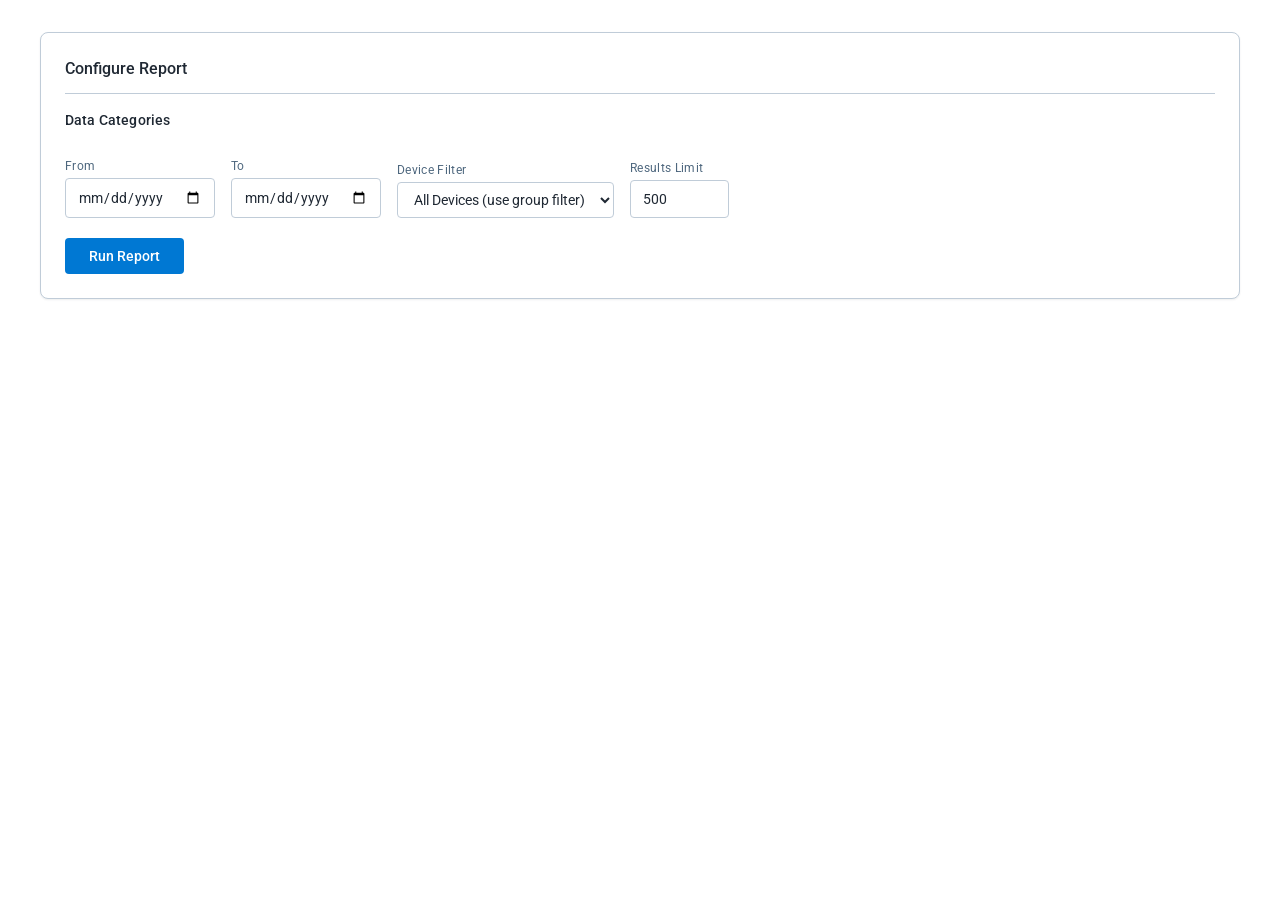
==== commit 045d0796: "Restyle UI with Geotab Zenith design tokens Replace custom color palette with official Zenith design" ====
--- a/docs/index.html
+++ b/docs/index.html
@@ -4,38 +4,85 @@
   <meta charset="UTF-8">
   <title>Data Reporter</title>
   <style>/* ===================================================================
-   Flexible Data Reporter — MyGeotab Add-In Styles
-   Consistent with MyGeotab look & feel (Geotab blue, neutral grays)
+   Flexible Data Reporter — Styled with Geotab Zenith Design Tokens
+   Ref: @geotab/zenith v3.5.0 — :root custom properties
    =================================================================== */
 
+/* ---- Zenith Font (Google Fonts CDN fallback since we can't bundle woff) ---- */
+@import url('https://fonts.googleapis.com/css2?family=Roboto:ital,wght@0,300;0,400;0,500;0,700;1,400&family=Roboto+Mono:wght@400&display=swap');
+
+/* ---- Zenith Design Tokens ---- */
 :root {
-  --gt-blue: #005f9e;
-  --gt-blue-dark: #004a7c;
-  --gt-blue-light: #e8f4fc;
-  --gt-green: #28a745;
-  --gt-red: #dc3545;
-  --gt-orange: #fd7e14;
-  --gt-gray-50: #f8f9fa;
-  --gt-gray-100: #f1f3f5;
-  --gt-gray-200: #e9ecef;
-  --gt-gray-300: #dee2e6;
-  --gt-gray-400: #ced4da;
-  --gt-gray-600: #868e96;
-  --gt-gray-700: #495057;
-  --gt-gray-800: #343a40;
-  --gt-gray-900: #212529;
-  --gt-font: -apple-system, BlinkMacSystemFont, "Segoe UI", Roboto, "Helvetica Neue", Arial, sans-serif;
-  --gt-radius: 4px;
-  --gt-shadow: 0 1px 3px rgba(0, 0, 0, 0.12);
-}
-
-/* Reset within our add-in container */
+  /* Text */
+  --text-primary: #1F2833;
+  --text-secondary: #4E677E;
+  --text-placeholder: #8DA4B9;
+  --text-hyperlink: #005AA8;
+  --text-error-message: #C51A11;
+  --text-button-disabled: #C0CCD8;
+  --text-reverse-primary: #FFFFFF;
+
+  /* Backgrounds */
+  --backgrounds-main: #FFFFFF;
+  --backgrounds-content-0: #F9FAFB;
+  --backgrounds-content-1: #F2F5F7;
+  --backgrounds-content-2: #D9E1E8;
+  --backgrounds-hover: #E6EBEF;
+  --backgrounds-field-disabled: #E6EBEF;
+  --backgrounds-overlay: rgba(31, 40, 51, 0.4);
+  --backgrounds-primary-brand: #25477B;
+
+  /* Borders */
+  --borders-general: #C0CCD8;
+  --borders-secondary: #748FAA;
+  --borders-form-field--hover: #748FAA;
+  --borders-form-field--active: #0078D3;
+  --borders-form-field--error: #C51A11;
+
+  /* Actions */
+  --action-primary--default: #0078D3;
+  --action-primary--hover: #005AA8;
+  --action-primary--active: #004080;
+  --action-secondary--default: #4E677E;
+  --action-secondary--hover: #3E5265;
+  --action-secondary--active: #2F3D4C;
+  --action-destructive--default: #C51A11;
+  --action-tertiary--hover: #E6EBEF;
+
+  /* Accents */
+  --accents-warning--main: #FEF7ED;
+  --accents-warning--detail: #59480D;
+  --accents-error--main: #FFECEB;
+  --accents-error--detail: #A01F0E;
+  --accents-success--main: #EDFEF2;
+  --accents-success--detail: #2B6436;
+  --accents-general--main: #EBF6FF;
+  --accents-general--detail: #25477B;
+
+  /* Data / Chart categorical palette */
+  --data--categorical-light-blue: #3CCDE5;
+  --data--categorical-blue: #428AFF;
+  --data--categorical-purple: #8256E5;
+  --data--categorical-green: #06C989;
+  --data--categorical-orange: #F98C41;
+  --data--categorical-yellow: #F5BD60;
+  --data--categorical-red: #E56A6A;
+  --data--categorical-grey: #8A94A2;
+
+  /* Fonts */
+  --main-font: Roboto, "Segoe UI", Segoe, "Helvetica Neue", Helvetica, sans-serif;
+  --main-font-data: "Roboto Mono", "Segoe UI", Segoe, "Helvetica Neue", Helvetica, sans-serif;
+}
+
+/* ---- Reset within add-in container ---- */
 #flexDataReporter {
-  font-family: var(--gt-font);
+  font-family: var(--main-font);
   font-size: 14px;
-  color: var(--gt-gray-800);
-  line-height: 1.5;
-  padding: 16px 24px;
+  font-weight: 400;
+  color: var(--text-primary);
+  line-height: 20px;
+  letter-spacing: 0.16px;
+  padding: 24px 32px;
   max-width: 1400px;
 }
 
@@ -45,232 +92,308 @@
   box-sizing: border-box;
 }
 
-/* ---------- Panel Sections ---------- */
+/* ---- Zenith heading-04 / heading-s-500 ---- */
+.fdr-panel-title {
+  font-family: var(--main-font);
+  font-size: 16px;
+  font-weight: 500;
+  line-height: 24px;
+  letter-spacing: 0;
+  color: var(--text-primary);
+  margin: 0 0 16px 0;
+  padding-bottom: 12px;
+  border-bottom: 1px solid var(--borders-general);
+}
+
+/* ============ Panels (Zenith card style) ============ */
 
 .fdr-panel {
-  background: #fff;
-  border: 1px solid var(--gt-gray-200);
-  border-radius: var(--gt-radius);
-  box-shadow: var(--gt-shadow);
-  margin-bottom: 16px;
-  padding: 16px 20px;
-}
-
-.fdr-panel-title {
-  font-size: 16px;
-  font-weight: 600;
-  color: var(--gt-gray-900);
-  margin: 0 0 12px 0;
-  padding-bottom: 8px;
-  border-bottom: 2px solid var(--gt-blue);
-}
-
-/* ---------- Configure Panel ---------- */
-
+  background: var(--backgrounds-main);
+  border: 1px solid var(--borders-general);
+  border-radius: 8px;
+  box-shadow: 0 1px 2px rgba(31, 40, 51, 0.08);
+  margin-bottom: 20px;
+  padding: 24px;
+}
+
+/* ============ Configure Panel ============ */
+
+/* Section sub-label — Zenith heading-05 / heading-xs-500 */
+.fdr-section-label {
+  font-family: var(--main-font);
+  font-size: 14px;
+  font-weight: 500;
+  line-height: 20px;
+  color: var(--text-primary);
+  margin-bottom: 8px;
+}
+
+/* Category checkboxes — chip-style toggles */
 .fdr-categories {
   display: flex;
   flex-wrap: wrap;
-  gap: 6px 16px;
-  margin-bottom: 14px;
+  gap: 8px;
+  margin-bottom: 20px;
 }
 
 .fdr-categories label {
-  display: flex;
+  display: inline-flex;
   align-items: center;
-  gap: 5px;
+  gap: 6px;
   cursor: pointer;
-  font-size: 13px;
-  padding: 4px 8px;
-  border-radius: var(--gt-radius);
-  transition: background 0.15s;
+  font-family: var(--main-font);
+  font-size: 14px;
+  font-weight: 400;
+  line-height: 20px;
+  color: var(--text-primary);
+  padding: 6px 12px;
+  border: 1px solid var(--borders-general);
+  border-radius: 20px;
+  background: var(--backgrounds-main);
+  transition: background 0.15s, border-color 0.15s;
+  user-select: none;
 }
 
 .fdr-categories label:hover {
-  background: var(--gt-blue-light);
-}
-
+  background: var(--accents-general--main);
+  border-color: var(--action-primary--default);
+}
+
+.fdr-categories label:has(input:checked) {
+  background: var(--accents-general--main);
+  border-color: var(--action-primary--default);
+  color: var(--action-primary--default);
+  font-weight: 500;
+}
+
+.fdr-categories input[type="checkbox"] {
+  accent-color: var(--action-primary--default);
+  width: 16px;
+  height: 16px;
+}
+
+/* Column pickers */
 .fdr-column-pickers {
-  margin-bottom: 14px;
+  margin-bottom: 20px;
 }
 
 .fdr-column-group {
+  margin-bottom: 12px;
+  padding: 16px;
+  background: var(--backgrounds-content-0);
+  border: 1px solid var(--borders-general);
+  border-radius: 8px;
+}
+
+.fdr-column-group-title {
+  font-family: var(--main-font);
+  font-size: 14px;
+  font-weight: 500;
+  color: var(--accents-general--detail);
   margin-bottom: 10px;
-  padding: 10px 12px;
-  background: var(--gt-gray-50);
-  border: 1px solid var(--gt-gray-200);
-  border-radius: var(--gt-radius);
-}
-
-.fdr-column-group-title {
-  font-weight: 600;
-  font-size: 13px;
-  color: var(--gt-blue);
-  margin-bottom: 6px;
 }
 
 .fdr-column-group .fdr-columns {
   display: flex;
   flex-wrap: wrap;
-  gap: 4px 14px;
+  gap: 4px 20px;
 }
 
 .fdr-column-group .fdr-columns label {
+  font-family: var(--main-font);
   font-size: 12px;
-  display: flex;
+  font-weight: 400;
+  line-height: 16px;
+  letter-spacing: 0.32px;
+  color: var(--text-primary);
+  display: inline-flex;
   align-items: center;
-  gap: 4px;
+  gap: 6px;
   cursor: pointer;
+  padding: 4px 0;
+}
+
+.fdr-column-group .fdr-columns input[type="checkbox"] {
+  accent-color: var(--action-primary--default);
+  width: 14px;
+  height: 14px;
 }
 
 /* Filters row */
 .fdr-filters {
   display: flex;
   flex-wrap: wrap;
-  gap: 12px;
+  gap: 16px;
   align-items: flex-end;
-  margin-bottom: 14px;
+  margin-bottom: 20px;
 }
 
 .fdr-filter-group {
   display: flex;
   flex-direction: column;
-  gap: 3px;
-}
-
-.fdr-filter-group label {
+  gap: 4px;
+}
+
+/* Zenith label-01 / body-label-400 */
+.fdr-filter-group label,
+.fdr-diagnostic-picker label,
+.fdr-chart-controls label {
+  font-family: var(--main-font);
   font-size: 12px;
-  font-weight: 600;
-  color: var(--gt-gray-700);
-}
-
+  font-weight: 400;
+  line-height: 16px;
+  letter-spacing: 0.32px;
+  color: var(--text-secondary);
+}
+
+/* Zenith form field inputs */
 .fdr-filter-group input,
-.fdr-filter-group select {
-  font-family: var(--gt-font);
-  font-size: 13px;
-  padding: 6px 10px;
-  border: 1px solid var(--gt-gray-300);
-  border-radius: var(--gt-radius);
-  background: #fff;
-  color: var(--gt-gray-800);
+.fdr-filter-group select,
+.fdr-diagnostic-picker select,
+.fdr-chart-controls select,
+.fdr-search {
+  font-family: var(--main-font);
+  font-size: 14px;
+  font-weight: 400;
+  line-height: 20px;
+  padding: 8px 12px;
+  border: 1px solid var(--borders-general);
+  border-radius: 4px;
+  background: var(--backgrounds-main);
+  color: var(--text-primary);
   outline: none;
-  transition: border-color 0.15s;
+  transition: border-color 0.15s, box-shadow 0.15s;
+}
+
+.fdr-filter-group input:hover,
+.fdr-filter-group select:hover,
+.fdr-search:hover {
+  border-color: var(--borders-form-field--hover);
 }
 
 .fdr-filter-group input:focus,
-.fdr-filter-group select:focus {
-  border-color: var(--gt-blue);
-  box-shadow: 0 0 0 2px rgba(0, 95, 158, 0.15);
-}
-
-/* Diagnostic picker (only for StatusData) */
+.fdr-filter-group select:focus,
+.fdr-diagnostic-picker select:focus,
+.fdr-search:focus {
+  border-color: var(--borders-form-field--active);
+  box-shadow: 0 0 0 2px rgba(0, 120, 211, 0.2);
+}
+
+/* Diagnostic picker */
 .fdr-diagnostic-picker {
   display: none;
-  margin-bottom: 14px;
-  padding: 10px 12px;
-  background: var(--gt-gray-50);
-  border: 1px solid var(--gt-gray-200);
-  border-radius: var(--gt-radius);
+  margin-bottom: 20px;
+  padding: 16px;
+  background: var(--backgrounds-content-0);
+  border: 1px solid var(--borders-general);
+  border-radius: 8px;
 }
 
 .fdr-diagnostic-picker.visible {
   display: block;
 }
 
-.fdr-diagnostic-picker label {
-  font-size: 12px;
-  font-weight: 600;
-  color: var(--gt-gray-700);
-}
-
 .fdr-diagnostic-picker select {
-  font-family: var(--gt-font);
-  font-size: 13px;
-  padding: 6px 10px;
-  border: 1px solid var(--gt-gray-300);
-  border-radius: var(--gt-radius);
-  min-width: 300px;
-  margin-top: 3px;
-}
-
-/* Buttons */
+  min-width: 320px;
+  margin-top: 4px;
+}
+
+/* ============ Buttons (Zenith-aligned) ============ */
+
 .fdr-btn {
-  font-family: var(--gt-font);
-  font-size: 13px;
-  font-weight: 600;
-  padding: 8px 20px;
+  font-family: var(--main-font);
+  font-size: 14px;
+  font-weight: 500;
+  line-height: 20px;
+  padding: 8px 24px;
   border: none;
-  border-radius: var(--gt-radius);
+  border-radius: 4px;
   cursor: pointer;
-  transition: background 0.15s, opacity 0.15s;
+  transition: background 0.15s;
+  display: inline-flex;
+  align-items: center;
+  gap: 6px;
 }
 
 .fdr-btn:disabled {
-  opacity: 0.5;
+  background: var(--backgrounds-field-disabled);
+  color: var(--text-button-disabled);
   cursor: not-allowed;
 }
 
+/* Primary — Zenith action-primary */
 .fdr-btn-primary {
-  background: var(--gt-blue);
-  color: #fff;
+  background: var(--action-primary--default);
+  color: var(--text-reverse-primary);
 }
 
 .fdr-btn-primary:hover:not(:disabled) {
-  background: var(--gt-blue-dark);
-}
-
+  background: var(--action-primary--hover);
+}
+
+.fdr-btn-primary:active:not(:disabled) {
+  background: var(--action-primary--active);
+}
+
+/* Secondary — Zenith action-secondary */
 .fdr-btn-secondary {
-  background: var(--gt-gray-200);
-  color: var(--gt-gray-800);
+  background: transparent;
+  color: var(--action-secondary--default);
+  border: 1px solid var(--borders-general);
 }
 
 .fdr-btn-secondary:hover:not(:disabled) {
-  background: var(--gt-gray-300);
-}
-
+  background: var(--action-tertiary--hover);
+  color: var(--action-secondary--hover);
+}
+
+/* Success — uses Zenith success accent */
 .fdr-btn-success {
-  background: var(--gt-green);
-  color: #fff;
+  background: var(--accents-success--detail);
+  color: var(--text-reverse-primary);
 }
 
 .fdr-btn-success:hover:not(:disabled) {
-  background: #218838;
+  background: #236E32;
 }
 
 .fdr-actions {
   display: flex;
-  gap: 10px;
+  gap: 12px;
   align-items: center;
 }
 
-/* Status / loading */
+/* ============ Status / Loading ============ */
+
 .fdr-status {
-  font-size: 13px;
-  color: var(--gt-gray-600);
+  font-family: var(--main-font);
+  font-size: 14px;
+  color: var(--text-secondary);
   margin-left: 12px;
 }
 
 .fdr-status.error {
-  color: var(--gt-red);
-  font-weight: 600;
+  color: var(--text-error-message);
+  font-weight: 500;
 }
 
 .fdr-spinner {
   display: inline-block;
   width: 16px;
   height: 16px;
-  border: 2px solid var(--gt-gray-300);
-  border-top-color: var(--gt-blue);
+  border: 2px solid var(--borders-general);
+  border-top-color: var(--action-primary--default);
   border-radius: 50%;
   animation: fdr-spin 0.6s linear infinite;
   vertical-align: middle;
-  margin-right: 6px;
+  margin-right: 8px;
 }
 
 @keyframes fdr-spin {
   to { transform: rotate(360deg); }
 }
 
-/* ---------- Results Panel ---------- */
+/* ============ Results Panel ============ */
 
 .fdr-results {
   display: none;
@@ -280,86 +403,86 @@
   display: block;
 }
 
-/* Tabs */
+/* Tabs — Zenith tab-bar style */
 .fdr-tabs {
   display: flex;
   gap: 0;
-  border-bottom: 2px solid var(--gt-gray-200);
-  margin-bottom: 12px;
+  border-bottom: 1px solid var(--borders-general);
+  margin-bottom: 16px;
 }
 
 .fdr-tab {
-  font-family: var(--gt-font);
-  font-size: 13px;
-  font-weight: 600;
-  padding: 8px 16px;
+  font-family: var(--main-font);
+  font-size: 14px;
+  font-weight: 500;
+  line-height: 20px;
+  padding: 10px 20px;
   border: none;
   background: none;
-  color: var(--gt-gray-600);
+  color: var(--text-secondary);
   cursor: pointer;
   border-bottom: 2px solid transparent;
-  margin-bottom: -2px;
+  margin-bottom: -1px;
   transition: color 0.15s, border-color 0.15s;
 }
 
 .fdr-tab:hover {
-  color: var(--gt-gray-800);
+  color: var(--text-primary);
+  background: var(--action-tertiary--hover);
 }
 
 .fdr-tab.active {
-  color: var(--gt-blue);
-  border-bottom-color: var(--gt-blue);
+  color: var(--action-primary--default);
+  border-bottom-color: var(--action-primary--default);
 }
 
 .fdr-tab-count {
   font-weight: 400;
-  font-size: 11px;
-  color: var(--gt-gray-600);
-  margin-left: 4px;
+  font-size: 12px;
+  color: var(--text-secondary);
+  margin-left: 6px;
 }
 
 /* Table toolbar */
 .fdr-table-toolbar {
   display: flex;
-  gap: 10px;
+  gap: 12px;
   align-items: center;
-  margin-bottom: 10px;
+  margin-bottom: 16px;
   flex-wrap: wrap;
 }
 
 .fdr-search {
-  font-family: var(--gt-font);
-  font-size: 13px;
-  padding: 6px 10px;
-  border: 1px solid var(--gt-gray-300);
-  border-radius: var(--gt-radius);
-  width: 220px;
-  outline: none;
-}
-
-.fdr-search:focus {
-  border-color: var(--gt-blue);
-  box-shadow: 0 0 0 2px rgba(0, 95, 158, 0.15);
-}
-
-/* Data table */
+  width: 240px;
+}
+
+/* ============ Data Table (Zenith table style) ============ */
+
 .fdr-table-wrap {
   overflow-x: auto;
-  margin-bottom: 10px;
+  margin-bottom: 12px;
+  border: 1px solid var(--borders-general);
+  border-radius: 8px;
 }
 
 .fdr-table {
   width: 100%;
   border-collapse: collapse;
-  font-size: 13px;
+  font-family: var(--main-font);
+  font-size: 14px;
+  line-height: 20px;
 }
 
 .fdr-table thead th {
-  background: var(--gt-gray-100);
-  font-weight: 600;
+  background: var(--backgrounds-content-1);
+  font-weight: 500;
+  font-size: 12px;
+  line-height: 16px;
+  letter-spacing: 0.32px;
   text-align: left;
-  padding: 8px 10px;
-  border-bottom: 2px solid var(--gt-gray-300);
+  padding: 10px 16px;
+  color: var(--text-secondary);
+  border-bottom: 1px solid var(--borders-general);
   white-space: nowrap;
   cursor: pointer;
   user-select: none;
@@ -367,53 +490,77 @@
 }
 
 .fdr-table thead th:hover {
-  background: var(--gt-gray-200);
+  background: var(--backgrounds-hover);
 }
 
 .fdr-table thead th .sort-arrow {
   font-size: 10px;
   margin-left: 4px;
-  color: var(--gt-gray-400);
-}
-
-.fdr-table thead th .sort-arrow.asc::after { content: '\25B2'; color: var(--gt-blue); }
-.fdr-table thead th .sort-arrow.desc::after { content: '\25BC'; color: var(--gt-blue); }
+  color: var(--text-placeholder);
+}
+
+.fdr-table thead th .sort-arrow.asc::after {
+  content: '\25B2';
+  color: var(--action-primary--default);
+}
+
+.fdr-table thead th .sort-arrow.desc::after {
+  content: '\25BC';
+  color: var(--action-primary--default);
+}
 
 .fdr-table tbody td {
-  padding: 6px 10px;
-  border-bottom: 1px solid var(--gt-gray-200);
+  padding: 10px 16px;
+  border-bottom: 1px solid var(--backgrounds-content-1);
   white-space: nowrap;
   max-width: 300px;
   overflow: hidden;
   text-overflow: ellipsis;
+  color: var(--text-primary);
+  font-family: var(--main-font-data);
+  font-size: 13px;
 }
 
 .fdr-table tbody tr:hover {
-  background: var(--gt-blue-light);
-}
-
-/* Pagination */
+  background: var(--accents-general--main);
+}
+
+.fdr-table tbody tr:nth-child(even) {
+  background: var(--backgrounds-content-0);
+}
+
+.fdr-table tbody tr:nth-child(even):hover {
+  background: var(--accents-general--main);
+}
+
+/* ============ Pagination ============ */
+
 .fdr-pagination {
   display: flex;
-  gap: 8px;
+  gap: 12px;
   align-items: center;
   justify-content: space-between;
-  font-size: 13px;
-  color: var(--gt-gray-700);
+  font-family: var(--main-font);
+  font-size: 14px;
+  color: var(--text-secondary);
+  padding: 8px 0;
 }
 
 .fdr-pagination button {
-  font-family: var(--gt-font);
-  font-size: 12px;
-  padding: 4px 12px;
-  border: 1px solid var(--gt-gray-300);
-  border-radius: var(--gt-radius);
-  background: #fff;
+  font-family: var(--main-font);
+  font-size: 14px;
+  font-weight: 500;
+  padding: 6px 16px;
+  border: 1px solid var(--borders-general);
+  border-radius: 4px;
+  background: var(--backgrounds-main);
+  color: var(--action-secondary--default);
   cursor: pointer;
+  transition: background 0.15s;
 }
 
 .fdr-pagination button:hover:not(:disabled) {
-  background: var(--gt-gray-100);
+  background: var(--action-tertiary--hover);
 }
 
 .fdr-pagination button:disabled {
@@ -421,15 +568,16 @@
   cursor: not-allowed;
 }
 
-/* No data */
+/* No data — Zenith empty-state style */
 .fdr-no-data {
   text-align: center;
-  padding: 40px 20px;
-  color: var(--gt-gray-600);
+  padding: 48px 24px;
+  color: var(--text-secondary);
   font-size: 14px;
-}
-
-/* ---------- Chart Panel ---------- */
+  font-weight: 400;
+}
+
+/* ============ Chart Panel ============ */
 
 .fdr-chart-panel {
   display: none;
@@ -441,24 +589,10 @@
 
 .fdr-chart-controls {
   display: flex;
-  gap: 12px;
+  gap: 16px;
   align-items: flex-end;
-  margin-bottom: 14px;
+  margin-bottom: 20px;
   flex-wrap: wrap;
-}
-
-.fdr-chart-controls label {
-  font-size: 12px;
-  font-weight: 600;
-  color: var(--gt-gray-700);
-}
-
-.fdr-chart-controls select {
-  font-family: var(--gt-font);
-  font-size: 13px;
-  padding: 6px 10px;
-  border: 1px solid var(--gt-gray-300);
-  border-radius: var(--gt-radius);
 }
 
 .fdr-chart-container {
@@ -466,9 +600,9 @@
   width: 100%;
   max-width: 900px;
   height: 400px;
-  background: var(--gt-gray-50);
-  border: 1px solid var(--gt-gray-200);
-  border-radius: var(--gt-radius);
+  background: var(--backgrounds-content-0);
+  border: 1px solid var(--borders-general);
+  border-radius: 8px;
 }
 
 .fdr-chart-container canvas {
@@ -476,7 +610,7 @@
   height: 100%;
 }
 
-/* ---------- Utility ---------- */
+/* ============ Utility ============ */
 
 .fdr-hidden {
   display: none !important;
@@ -495,9 +629,7 @@
     <h2 class="fdr-panel-title">Configure Report</h2>
 
     <!-- Data category checkboxes -->
-    <div class="fdr-mb-8">
-      <strong style="font-size:13px;">Data Categories</strong>
-    </div>
+    <div class="fdr-section-label">Data Categories</div>
     <div class="fdr-categories" id="fdrCategoryChecks"></div>
 
     <!-- Per-category column pickers -->
@@ -1457,12 +1589,12 @@
 var ChartRenderer = (function () {
   'use strict';
 
-  // Color palette
+  // Zenith categorical data palette
   var COLORS = [
-    '#005f9e', '#28a745', '#fd7e14', '#dc3545', '#6f42c1',
-    '#17a2b8', '#e83e8c', '#20c997', '#ffc107', '#6c757d',
-    '#0056b3', '#1e7e34', '#d63384', '#0dcaf0', '#198754',
-    '#6610f2', '#d63384', '#f8f9fa', '#495057', '#adb5bd'
+    '#428AFF', '#06C989', '#F98C41', '#8256E5', '#3CCDE5',
+    '#E56A6A', '#F5BD60', '#8A94A2', '#0078D3', '#2B6436',
+    '#25477B', '#A01F0E', '#59480D', '#4E677E', '#005AA8',
+    '#3E5265', '#748FAA', '#C0CCD8', '#D9E1E8', '#1F2833'
   ];
 
   /**
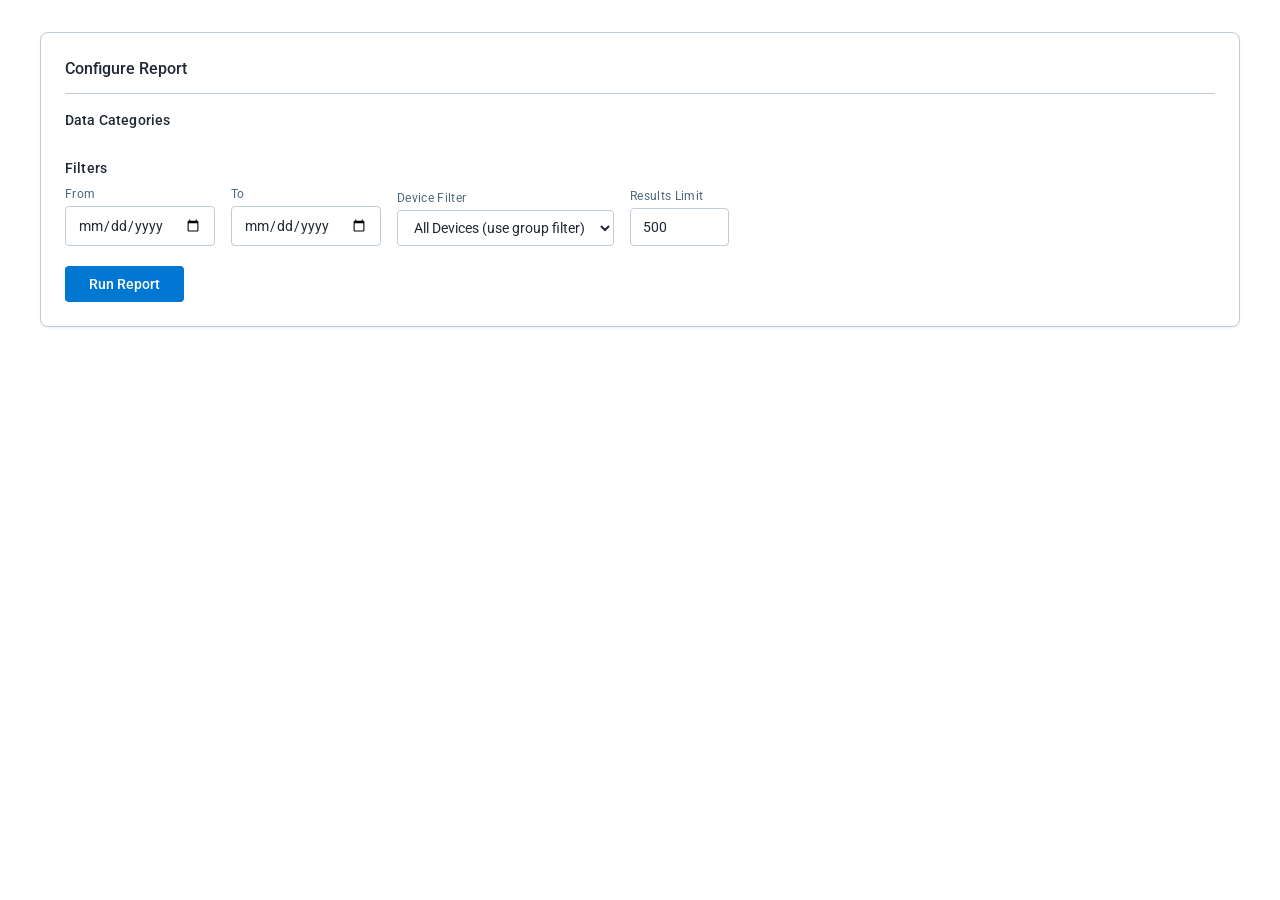
==== commit 232d70e8: "Fix cache issues and font loading for Zenith UI - Move Google Fonts @import to <link> tag (works rel" ====
--- a/docs/index.html
+++ b/docs/index.html
@@ -2,14 +2,15 @@
 <html>
 <head>
   <meta charset="UTF-8">
+  <meta http-equiv="Cache-Control" content="no-cache, no-store, must-revalidate">
+  <meta http-equiv="Pragma" content="no-cache">
+  <meta http-equiv="Expires" content="0">
   <title>Data Reporter</title>
+  <link rel="stylesheet" href="https://fonts.googleapis.com/css2?family=Roboto:ital,wght@0,300;0,400;0,500;0,700;1,400&family=Roboto+Mono:wght@400&display=swap">
   <style>/* ===================================================================
    Flexible Data Reporter — Styled with Geotab Zenith Design Tokens
    Ref: @geotab/zenith v3.5.0 — :root custom properties
    =================================================================== */
-
-/* ---- Zenith Font (Google Fonts CDN fallback since we can't bundle woff) ---- */
-@import url('https://fonts.googleapis.com/css2?family=Roboto:ital,wght@0,300;0,400;0,500;0,700;1,400&family=Roboto+Mono:wght@400&display=swap');
 
 /* ---- Zenith Design Tokens ---- */
 :root {
@@ -653,6 +654,7 @@
     </div>
 
     <!-- Filters -->
+    <div class="fdr-section-label">Filters</div>
     <div class="fdr-filters">
       <div class="fdr-filter-group">
         <label for="fdrDateFrom">From</label>
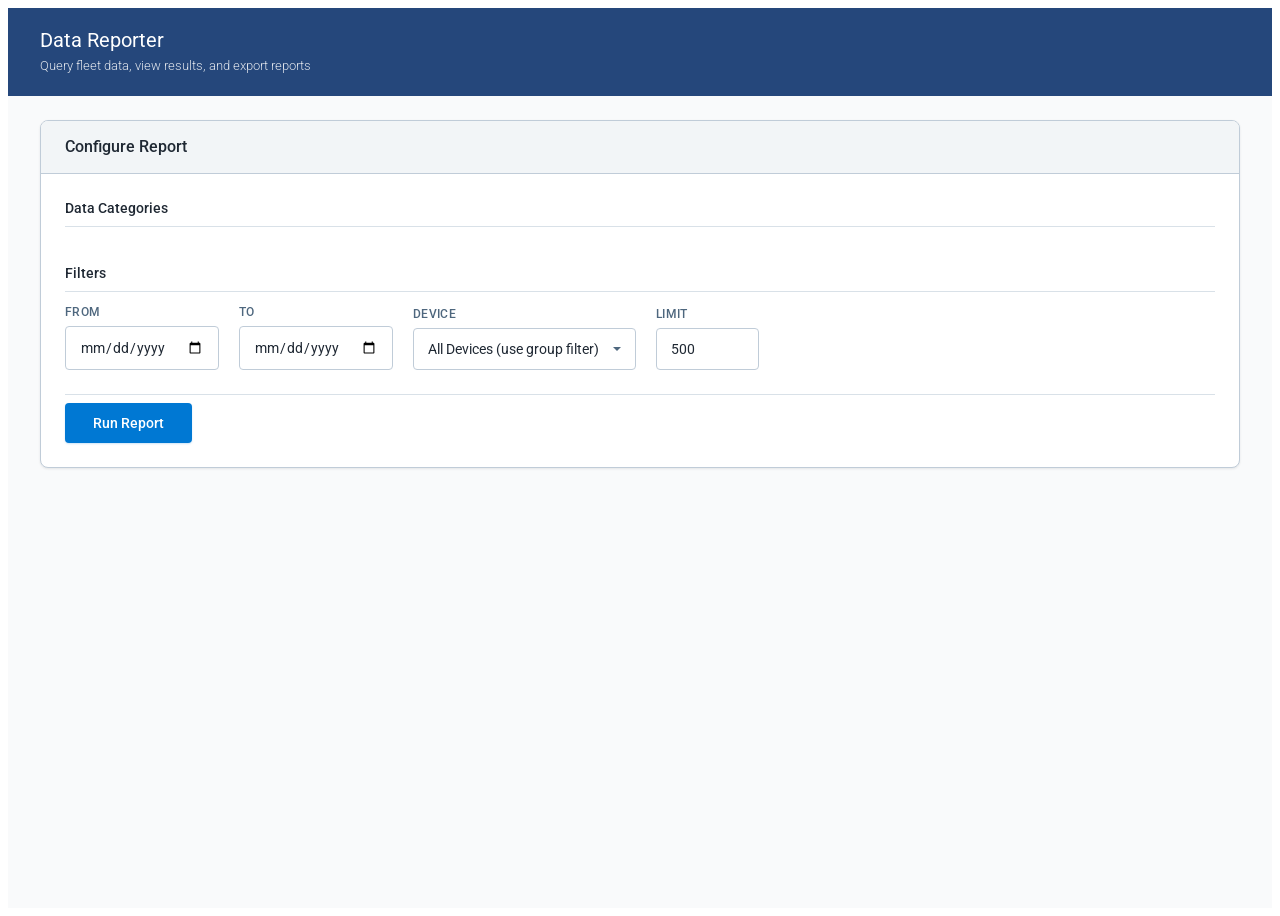
==== commit c4a1786b: "Major UI overhaul with Zenith design system - Add branded page header (dark navy background with tit" ====
--- a/docs/index.html
+++ b/docs/index.html
@@ -8,13 +8,12 @@
   <title>Data Reporter</title>
   <link rel="stylesheet" href="https://fonts.googleapis.com/css2?family=Roboto:ital,wght@0,300;0,400;0,500;0,700;1,400&family=Roboto+Mono:wght@400&display=swap">
   <style>/* ===================================================================
-   Flexible Data Reporter — Styled with Geotab Zenith Design Tokens
-   Ref: @geotab/zenith v3.5.0 — :root custom properties
+   Flexible Data Reporter — Geotab Zenith Design System
+   @geotab/zenith v3.5.0 design tokens
    =================================================================== */
 
 /* ---- Zenith Design Tokens ---- */
 :root {
-  /* Text */
   --text-primary: #1F2833;
   --text-secondary: #4E677E;
   --text-placeholder: #8DA4B9;
@@ -22,69 +21,46 @@
   --text-error-message: #C51A11;
   --text-button-disabled: #C0CCD8;
   --text-reverse-primary: #FFFFFF;
-
-  /* Backgrounds */
   --backgrounds-main: #FFFFFF;
   --backgrounds-content-0: #F9FAFB;
   --backgrounds-content-1: #F2F5F7;
   --backgrounds-content-2: #D9E1E8;
   --backgrounds-hover: #E6EBEF;
   --backgrounds-field-disabled: #E6EBEF;
-  --backgrounds-overlay: rgba(31, 40, 51, 0.4);
   --backgrounds-primary-brand: #25477B;
-
-  /* Borders */
+  --backgrounds-reverse-1: #1F2833;
   --borders-general: #C0CCD8;
   --borders-secondary: #748FAA;
   --borders-form-field--hover: #748FAA;
   --borders-form-field--active: #0078D3;
   --borders-form-field--error: #C51A11;
-
-  /* Actions */
   --action-primary--default: #0078D3;
   --action-primary--hover: #005AA8;
   --action-primary--active: #004080;
   --action-secondary--default: #4E677E;
   --action-secondary--hover: #3E5265;
-  --action-secondary--active: #2F3D4C;
-  --action-destructive--default: #C51A11;
   --action-tertiary--hover: #E6EBEF;
-
-  /* Accents */
-  --accents-warning--main: #FEF7ED;
-  --accents-warning--detail: #59480D;
   --accents-error--main: #FFECEB;
   --accents-error--detail: #A01F0E;
   --accents-success--main: #EDFEF2;
   --accents-success--detail: #2B6436;
   --accents-general--main: #EBF6FF;
   --accents-general--detail: #25477B;
-
-  /* Data / Chart categorical palette */
-  --data--categorical-light-blue: #3CCDE5;
-  --data--categorical-blue: #428AFF;
-  --data--categorical-purple: #8256E5;
-  --data--categorical-green: #06C989;
-  --data--categorical-orange: #F98C41;
-  --data--categorical-yellow: #F5BD60;
-  --data--categorical-red: #E56A6A;
-  --data--categorical-grey: #8A94A2;
-
-  /* Fonts */
-  --main-font: Roboto, "Segoe UI", Segoe, "Helvetica Neue", Helvetica, sans-serif;
-  --main-font-data: "Roboto Mono", "Segoe UI", Segoe, "Helvetica Neue", Helvetica, sans-serif;
-}
-
-/* ---- Reset within add-in container ---- */
+  --main-font: Roboto, "Segoe UI", "Helvetica Neue", sans-serif;
+  --main-font-data: "Roboto Mono", "Segoe UI Mono", monospace;
+}
+
+/* ---- Page Container ---- */
 #flexDataReporter {
   font-family: var(--main-font);
   font-size: 14px;
   font-weight: 400;
   color: var(--text-primary);
   line-height: 20px;
-  letter-spacing: 0.16px;
-  padding: 24px 32px;
-  max-width: 1400px;
+  background: var(--backgrounds-content-0);
+  min-height: 100vh;
+  padding: 0;
+  margin: 0;
 }
 
 #flexDataReporter *,
@@ -93,161 +69,208 @@
   box-sizing: border-box;
 }
 
-/* ---- Zenith heading-04 / heading-s-500 ---- */
+/* ---- Page Header (Zenith pageHeader style) ---- */
+.fdr-page-header {
+  background: var(--backgrounds-primary-brand);
+  color: var(--text-reverse-primary);
+  padding: 20px 32px;
+  margin-bottom: 24px;
+}
+
+.fdr-page-header h1 {
+  font-family: var(--main-font);
+  font-size: 20px;
+  font-weight: 400;
+  line-height: 24px;
+  margin: 0;
+}
+
+.fdr-page-header p {
+  font-size: 13px;
+  font-weight: 300;
+  opacity: 0.85;
+  margin: 4px 0 0 0;
+}
+
+/* ---- Content Area ---- */
+.fdr-content {
+  padding: 0 32px 32px;
+  max-width: 1440px;
+}
+
+/* ---- Card Panels (Zenith card-container) ---- */
+.fdr-panel {
+  background: var(--backgrounds-main);
+  border: 1px solid var(--borders-general);
+  border-radius: 8px;
+  box-shadow: 0 1px 3px rgba(31, 40, 51, 0.06), 0 1px 2px rgba(31, 40, 51, 0.04);
+  margin-bottom: 24px;
+  padding: 0;
+  overflow: hidden;
+}
+
+/* Panel header strip */
+.fdr-panel-header {
+  background: var(--backgrounds-content-1);
+  border-bottom: 1px solid var(--borders-general);
+  padding: 14px 24px;
+  display: flex;
+  align-items: center;
+  justify-content: space-between;
+}
+
 .fdr-panel-title {
   font-family: var(--main-font);
   font-size: 16px;
   font-weight: 500;
   line-height: 24px;
-  letter-spacing: 0;
   color: var(--text-primary);
-  margin: 0 0 16px 0;
-  padding-bottom: 12px;
-  border-bottom: 1px solid var(--borders-general);
-}
-
-/* ============ Panels (Zenith card style) ============ */
-
-.fdr-panel {
-  background: var(--backgrounds-main);
-  border: 1px solid var(--borders-general);
-  border-radius: 8px;
-  box-shadow: 0 1px 2px rgba(31, 40, 51, 0.08);
-  margin-bottom: 20px;
+  margin: 0;
+  border: none;
+  padding: 0;
+}
+
+.fdr-panel-body {
   padding: 24px;
 }
 
-/* ============ Configure Panel ============ */
-
-/* Section sub-label — Zenith heading-05 / heading-xs-500 */
+/* ---- Section Labels (Zenith heading-xs-500) ---- */
 .fdr-section-label {
   font-family: var(--main-font);
   font-size: 14px;
   font-weight: 500;
   line-height: 20px;
   color: var(--text-primary);
-  margin-bottom: 8px;
-}
-
-/* Category checkboxes — chip-style toggles */
+  margin-bottom: 12px;
+  padding-bottom: 8px;
+  border-bottom: 1px solid var(--backgrounds-content-2);
+}
+
+/* ============ Category Chips ============ */
+
 .fdr-categories {
   display: flex;
   flex-wrap: wrap;
-  gap: 8px;
-  margin-bottom: 20px;
+  gap: 10px;
+  margin-bottom: 24px;
 }
 
 .fdr-categories label {
   display: inline-flex;
   align-items: center;
-  gap: 6px;
+  gap: 8px;
   cursor: pointer;
   font-family: var(--main-font);
   font-size: 14px;
   font-weight: 400;
-  line-height: 20px;
-  color: var(--text-primary);
-  padding: 6px 12px;
+  color: var(--text-secondary);
+  padding: 8px 16px;
   border: 1px solid var(--borders-general);
-  border-radius: 20px;
+  border-radius: 24px;
   background: var(--backgrounds-main);
-  transition: background 0.15s, border-color 0.15s;
+  transition: all 0.2s ease;
   user-select: none;
 }
 
 .fdr-categories label:hover {
   background: var(--accents-general--main);
   border-color: var(--action-primary--default);
+  color: var(--text-primary);
 }
 
 .fdr-categories label:has(input:checked) {
-  background: var(--accents-general--main);
+  background: var(--action-primary--default);
   border-color: var(--action-primary--default);
-  color: var(--action-primary--default);
+  color: var(--text-reverse-primary);
   font-weight: 500;
+  box-shadow: 0 1px 3px rgba(0, 120, 211, 0.3);
+}
+
+.fdr-categories label:has(input:checked):hover {
+  background: var(--action-primary--hover);
+  border-color: var(--action-primary--hover);
 }
 
 .fdr-categories input[type="checkbox"] {
+  display: none;
+}
+
+/* ---- Column Pickers ---- */
+.fdr-column-pickers {
+  margin-bottom: 24px;
+}
+
+.fdr-column-group {
+  margin-bottom: 12px;
+  padding: 16px 20px;
+  background: var(--backgrounds-content-0);
+  border: 1px solid var(--borders-general);
+  border-radius: 8px;
+}
+
+.fdr-column-group-title {
+  font-family: var(--main-font);
+  font-size: 13px;
+  font-weight: 500;
+  color: var(--accents-general--detail);
+  margin-bottom: 12px;
+  text-transform: uppercase;
+  letter-spacing: 0.5px;
+}
+
+.fdr-column-group .fdr-columns {
+  display: flex;
+  flex-wrap: wrap;
+  gap: 6px 24px;
+}
+
+.fdr-column-group .fdr-columns label {
+  font-family: var(--main-font);
+  font-size: 13px;
+  font-weight: 400;
+  color: var(--text-primary);
+  display: inline-flex;
+  align-items: center;
+  gap: 8px;
+  cursor: pointer;
+  padding: 4px 0;
+}
+
+.fdr-column-group .fdr-columns input[type="checkbox"] {
   accent-color: var(--action-primary--default);
   width: 16px;
   height: 16px;
-}
-
-/* Column pickers */
-.fdr-column-pickers {
-  margin-bottom: 20px;
-}
-
-.fdr-column-group {
-  margin-bottom: 12px;
-  padding: 16px;
-  background: var(--backgrounds-content-0);
-  border: 1px solid var(--borders-general);
-  border-radius: 8px;
-}
-
-.fdr-column-group-title {
-  font-family: var(--main-font);
-  font-size: 14px;
-  font-weight: 500;
-  color: var(--accents-general--detail);
-  margin-bottom: 10px;
-}
-
-.fdr-column-group .fdr-columns {
-  display: flex;
-  flex-wrap: wrap;
-  gap: 4px 20px;
-}
-
-.fdr-column-group .fdr-columns label {
-  font-family: var(--main-font);
-  font-size: 12px;
-  font-weight: 400;
-  line-height: 16px;
-  letter-spacing: 0.32px;
-  color: var(--text-primary);
-  display: inline-flex;
-  align-items: center;
-  gap: 6px;
   cursor: pointer;
-  padding: 4px 0;
-}
-
-.fdr-column-group .fdr-columns input[type="checkbox"] {
-  accent-color: var(--action-primary--default);
-  width: 14px;
-  height: 14px;
-}
-
-/* Filters row */
+}
+
+/* ============ Form Fields (Zenith form-field) ============ */
+
 .fdr-filters {
   display: flex;
   flex-wrap: wrap;
-  gap: 16px;
+  gap: 20px;
   align-items: flex-end;
-  margin-bottom: 20px;
+  margin-bottom: 24px;
 }
 
 .fdr-filter-group {
   display: flex;
   flex-direction: column;
-  gap: 4px;
-}
-
-/* Zenith label-01 / body-label-400 */
+  gap: 6px;
+}
+
 .fdr-filter-group label,
 .fdr-diagnostic-picker label,
 .fdr-chart-controls label {
   font-family: var(--main-font);
   font-size: 12px;
-  font-weight: 400;
+  font-weight: 500;
   line-height: 16px;
   letter-spacing: 0.32px;
   color: var(--text-secondary);
-}
-
-/* Zenith form field inputs */
+  text-transform: uppercase;
+}
+
 .fdr-filter-group input,
 .fdr-filter-group select,
 .fdr-diagnostic-picker select,
@@ -257,13 +280,24 @@
   font-size: 14px;
   font-weight: 400;
   line-height: 20px;
-  padding: 8px 12px;
+  padding: 10px 14px;
   border: 1px solid var(--borders-general);
   border-radius: 4px;
   background: var(--backgrounds-main);
   color: var(--text-primary);
   outline: none;
-  transition: border-color 0.15s, box-shadow 0.15s;
+  transition: border-color 0.2s, box-shadow 0.2s;
+  -webkit-appearance: none;
+  appearance: none;
+}
+
+.fdr-filter-group select,
+.fdr-diagnostic-picker select,
+.fdr-chart-controls select {
+  background-image: url("data:image/svg+xml,%3Csvg xmlns='http://www.w3.org/2000/svg' width='12' height='12' viewBox='0 0 12 12'%3E%3Cpath fill='%234E677E' d='M2 4l4 4 4-4z'/%3E%3C/svg%3E");
+  background-repeat: no-repeat;
+  background-position: right 12px center;
+  padding-right: 36px;
 }
 
 .fdr-filter-group input:hover,
@@ -277,17 +311,23 @@
 .fdr-diagnostic-picker select:focus,
 .fdr-search:focus {
   border-color: var(--borders-form-field--active);
-  box-shadow: 0 0 0 2px rgba(0, 120, 211, 0.2);
+  box-shadow: 0 0 0 3px rgba(0, 120, 211, 0.15);
+}
+
+.fdr-filter-group input::placeholder,
+.fdr-search::placeholder {
+  color: var(--text-placeholder);
 }
 
 /* Diagnostic picker */
 .fdr-diagnostic-picker {
   display: none;
-  margin-bottom: 20px;
-  padding: 16px;
-  background: var(--backgrounds-content-0);
-  border: 1px solid var(--borders-general);
+  margin-bottom: 24px;
+  padding: 16px 20px;
+  background: var(--accents-general--main);
+  border: 1px solid var(--action-primary--default);
   border-radius: 8px;
+  border-left: 4px solid var(--action-primary--default);
 }
 
 .fdr-diagnostic-picker.visible {
@@ -296,72 +336,81 @@
 
 .fdr-diagnostic-picker select {
   min-width: 320px;
-  margin-top: 4px;
-}
-
-/* ============ Buttons (Zenith-aligned) ============ */
+  margin-top: 6px;
+}
+
+/* ============ Buttons (Zenith) ============ */
 
 .fdr-btn {
   font-family: var(--main-font);
   font-size: 14px;
   font-weight: 500;
   line-height: 20px;
-  padding: 8px 24px;
+  padding: 10px 28px;
   border: none;
   border-radius: 4px;
   cursor: pointer;
-  transition: background 0.15s;
+  transition: all 0.15s ease;
   display: inline-flex;
   align-items: center;
-  gap: 6px;
+  justify-content: center;
+  gap: 8px;
+  min-height: 40px;
+  white-space: nowrap;
 }
 
 .fdr-btn:disabled {
   background: var(--backgrounds-field-disabled);
   color: var(--text-button-disabled);
   cursor: not-allowed;
-}
-
-/* Primary — Zenith action-primary */
+  box-shadow: none;
+}
+
 .fdr-btn-primary {
   background: var(--action-primary--default);
   color: var(--text-reverse-primary);
+  box-shadow: 0 1px 2px rgba(0, 120, 211, 0.2);
 }
 
 .fdr-btn-primary:hover:not(:disabled) {
   background: var(--action-primary--hover);
+  box-shadow: 0 2px 4px rgba(0, 120, 211, 0.3);
 }
 
 .fdr-btn-primary:active:not(:disabled) {
   background: var(--action-primary--active);
-}
-
-/* Secondary — Zenith action-secondary */
+  box-shadow: none;
+}
+
 .fdr-btn-secondary {
-  background: transparent;
+  background: var(--backgrounds-main);
   color: var(--action-secondary--default);
   border: 1px solid var(--borders-general);
 }
 
 .fdr-btn-secondary:hover:not(:disabled) {
   background: var(--action-tertiary--hover);
+  border-color: var(--borders-secondary);
   color: var(--action-secondary--hover);
 }
 
-/* Success — uses Zenith success accent */
 .fdr-btn-success {
   background: var(--accents-success--detail);
   color: var(--text-reverse-primary);
+  box-shadow: 0 1px 2px rgba(43, 100, 54, 0.2);
 }
 
 .fdr-btn-success:hover:not(:disabled) {
   background: #236E32;
+  box-shadow: 0 2px 4px rgba(43, 100, 54, 0.3);
 }
 
 .fdr-actions {
   display: flex;
-  gap: 12px;
+  gap: 16px;
   align-items: center;
+  padding-top: 8px;
+  border-top: 1px solid var(--backgrounds-content-2);
 }
 
 /* ============ Status / Loading ============ */
@@ -370,19 +419,23 @@
   font-family: var(--main-font);
   font-size: 14px;
   color: var(--text-secondary);
-  margin-left: 12px;
+  margin-left: 8px;
 }
 
 .fdr-status.error {
   color: var(--text-error-message);
   font-weight: 500;
+  background: var(--accents-error--main);
+  padding: 6px 12px;
+  border-radius: 4px;
+  border-left: 3px solid var(--accents-error--detail);
 }
 
 .fdr-spinner {
   display: inline-block;
-  width: 16px;
-  height: 16px;
-  border: 2px solid var(--borders-general);
+  width: 18px;
+  height: 18px;
+  border: 2px solid var(--backgrounds-content-2);
   border-top-color: var(--action-primary--default);
   border-radius: 50%;
   animation: fdr-spin 0.6s linear infinite;
@@ -404,12 +457,14 @@
   display: block;
 }
 
-/* Tabs — Zenith tab-bar style */
+/* Tabs — Zenith tab-bar */
 .fdr-tabs {
   display: flex;
   gap: 0;
+  background: var(--backgrounds-content-1);
   border-bottom: 1px solid var(--borders-general);
-  margin-bottom: 16px;
+  padding: 0 24px;
+  overflow-x: auto;
 }
 
 .fdr-tab {
@@ -417,31 +472,41 @@
   font-size: 14px;
   font-weight: 500;
   line-height: 20px;
-  padding: 10px 20px;
+  padding: 14px 20px;
   border: none;
   background: none;
   color: var(--text-secondary);
   cursor: pointer;
-  border-bottom: 2px solid transparent;
+  border-bottom: 3px solid transparent;
   margin-bottom: -1px;
-  transition: color 0.15s, border-color 0.15s;
+  transition: all 0.15s ease;
+  white-space: nowrap;
 }
 
 .fdr-tab:hover {
   color: var(--text-primary);
-  background: var(--action-tertiary--hover);
+  background: var(--backgrounds-hover);
 }
 
 .fdr-tab.active {
   color: var(--action-primary--default);
   border-bottom-color: var(--action-primary--default);
+  background: var(--backgrounds-main);
 }
 
 .fdr-tab-count {
   font-weight: 400;
   font-size: 12px;
-  color: var(--text-secondary);
+  color: var(--text-placeholder);
   margin-left: 6px;
+  background: var(--backgrounds-content-1);
+  padding: 2px 8px;
+  border-radius: 12px;
+}
+
+.fdr-tab.active .fdr-tab-count {
+  background: var(--accents-general--main);
+  color: var(--accents-general--detail);
 }
 
 /* Table toolbar */
@@ -449,19 +514,18 @@
   display: flex;
   gap: 12px;
   align-items: center;
-  margin-bottom: 16px;
   flex-wrap: wrap;
 }
 
 .fdr-search {
-  width: 240px;
-}
-
-/* ============ Data Table (Zenith table style) ============ */
+  width: 260px;
+}
+
+/* ============ Data Table (Zenith data-grid) ============ */
 
 .fdr-table-wrap {
   overflow-x: auto;
-  margin-bottom: 12px;
+  margin-bottom: 16px;
   border: 1px solid var(--borders-general);
   border-radius: 8px;
 }
@@ -476,22 +540,27 @@
 
 .fdr-table thead th {
   background: var(--backgrounds-content-1);
+  font-family: var(--main-font);
   font-weight: 500;
   font-size: 12px;
   line-height: 16px;
   letter-spacing: 0.32px;
+  text-transform: uppercase;
   text-align: left;
-  padding: 10px 16px;
+  padding: 12px 16px;
   color: var(--text-secondary);
   border-bottom: 1px solid var(--borders-general);
   white-space: nowrap;
   cursor: pointer;
   user-select: none;
-  position: relative;
+  position: sticky;
+  top: 0;
+  z-index: 1;
 }
 
 .fdr-table thead th:hover {
   background: var(--backgrounds-hover);
+  color: var(--text-primary);
 }
 
 .fdr-table thead th .sort-arrow {
@@ -514,12 +583,17 @@
   padding: 10px 16px;
   border-bottom: 1px solid var(--backgrounds-content-1);
   white-space: nowrap;
-  max-width: 300px;
+  max-width: 320px;
   overflow: hidden;
   text-overflow: ellipsis;
   color: var(--text-primary);
   font-family: var(--main-font-data);
   font-size: 13px;
+  line-height: 18px;
+}
+
+.fdr-table tbody tr {
+  transition: background 0.1s ease;
 }
 
 .fdr-table tbody tr:hover {
@@ -542,40 +616,55 @@
   align-items: center;
   justify-content: space-between;
   font-family: var(--main-font);
-  font-size: 14px;
+  font-size: 13px;
   color: var(--text-secondary);
-  padding: 8px 0;
+  padding: 12px 0 4px;
 }
 
 .fdr-pagination button {
   font-family: var(--main-font);
-  font-size: 14px;
+  font-size: 13px;
   font-weight: 500;
-  padding: 6px 16px;
+  padding: 8px 20px;
   border: 1px solid var(--borders-general);
   border-radius: 4px;
   background: var(--backgrounds-main);
   color: var(--action-secondary--default);
   cursor: pointer;
-  transition: background 0.15s;
+  transition: all 0.15s ease;
 }
 
 .fdr-pagination button:hover:not(:disabled) {
   background: var(--action-tertiary--hover);
+  border-color: var(--borders-secondary);
 }
 
 .fdr-pagination button:disabled {
-  opacity: 0.4;
+  opacity: 0.35;
   cursor: not-allowed;
 }
 
-/* No data — Zenith empty-state style */
+/* No data — Zenith empty-state */
 .fdr-no-data {
   text-align: center;
-  padding: 48px 24px;
+  padding: 60px 24px;
   color: var(--text-secondary);
-  font-size: 14px;
+  font-size: 16px;
   font-weight: 400;
+}
+
+.fdr-no-data::before {
+  content: '';
+  display: block;
+  width: 48px;
+  height: 48px;
+  margin: 0 auto 16px;
+  background: var(--backgrounds-content-1);
+  border-radius: 50%;
+  background-image: url("data:image/svg+xml,%3Csvg xmlns='http://www.w3.org/2000/svg' viewBox='0 0 24 24' fill='%238DA4B9'%3E%3Cpath d='M20 6H12L10 4H4C2.9 4 2 4.9 2 6V18C2 19.1 2.9 20 4 20H20C21.1 20 22 19.1 22 18V8C22 6.9 21.1 6 20 6ZM20 18H4V6H9.17L11.17 8H20V18ZM12 14H14V10H12V14Z'/%3E%3C/svg%3E");
+  background-repeat: no-repeat;
+  background-position: center;
+  background-size: 28px;
 }
 
 /* ============ Chart Panel ============ */
@@ -592,18 +681,18 @@
   display: flex;
   gap: 16px;
   align-items: flex-end;
-  margin-bottom: 20px;
   flex-wrap: wrap;
 }
 
 .fdr-chart-container {
   position: relative;
   width: 100%;
-  max-width: 900px;
-  height: 400px;
-  background: var(--backgrounds-content-0);
+  max-width: 960px;
+  height: 420px;
+  background: var(--backgrounds-main);
   border: 1px solid var(--borders-general);
   border-radius: 8px;
+  padding: 16px;
 }
 
 .fdr-chart-container canvas {
@@ -625,121 +714,138 @@
 
 <div id="flexDataReporter">
 
-  <!-- ============ PANEL 1: Configure ============ -->
-  <div class="fdr-panel" id="fdrConfigPanel">
-    <h2 class="fdr-panel-title">Configure Report</h2>
-
-    <!-- Data category checkboxes -->
-    <div class="fdr-section-label">Data Categories</div>
-    <div class="fdr-categories" id="fdrCategoryChecks"></div>
-
-    <!-- Per-category column pickers -->
-    <div class="fdr-column-pickers" id="fdrColumnPickers"></div>
-
-    <!-- Diagnostic picker (only for StatusData) -->
-    <div class="fdr-diagnostic-picker" id="fdrDiagnosticPicker">
-      <div class="fdr-filter-group">
-        <label for="fdrDiagnosticSelect">Diagnostic (required for Engine Data)</label>
-        <select id="fdrDiagnosticSelect">
-          <option value="">-- Select a diagnostic --</option>
-          <option value="DiagnosticEngineSpeedId">Engine Speed (RPM)</option>
-          <option value="DiagnosticEngineCoolantTemperatureId">Coolant Temperature</option>
-          <option value="DiagnosticOdometerAdjustmentId">Odometer</option>
-          <option value="DiagnosticFuelLevelId">Fuel Level</option>
-          <option value="DiagnosticBatteryVoltageId">Battery Voltage</option>
-          <option value="DiagnosticEngineOilTemperatureId">Engine Oil Temperature</option>
-          <option value="DiagnosticEngineRoadSpeedId">Vehicle Speed</option>
-        </select>
+  <!-- Page Header -->
+  <div class="fdr-page-header">
+    <h1>Data Reporter</h1>
+    <p>Query fleet data, view results, and export reports</p>
+  </div>
+
+  <div class="fdr-content">
+
+    <!-- ============ PANEL 1: Configure ============ -->
+    <div class="fdr-panel" id="fdrConfigPanel">
+      <div class="fdr-panel-header">
+        <h2 class="fdr-panel-title">Configure Report</h2>
+      </div>
+      <div class="fdr-panel-body">
+
+        <!-- Data category checkboxes -->
+        <div class="fdr-section-label">Data Categories</div>
+        <div class="fdr-categories" id="fdrCategoryChecks"></div>
+
+        <!-- Per-category column pickers -->
+        <div class="fdr-column-pickers" id="fdrColumnPickers"></div>
+
+        <!-- Diagnostic picker (only for StatusData) -->
+        <div class="fdr-diagnostic-picker" id="fdrDiagnosticPicker">
+          <div class="fdr-filter-group">
+            <label for="fdrDiagnosticSelect">Diagnostic (required for Engine Data)</label>
+            <select id="fdrDiagnosticSelect">
+              <option value="">-- Select a diagnostic --</option>
+              <option value="DiagnosticEngineSpeedId">Engine Speed (RPM)</option>
+              <option value="DiagnosticEngineCoolantTemperatureId">Coolant Temperature</option>
+              <option value="DiagnosticOdometerAdjustmentId">Odometer</option>
+              <option value="DiagnosticFuelLevelId">Fuel Level</option>
+              <option value="DiagnosticBatteryVoltageId">Battery Voltage</option>
+              <option value="DiagnosticEngineOilTemperatureId">Engine Oil Temperature</option>
+              <option value="DiagnosticEngineRoadSpeedId">Vehicle Speed</option>
+            </select>
+          </div>
+        </div>
+
+        <!-- Filters -->
+        <div class="fdr-section-label">Filters</div>
+        <div class="fdr-filters">
+          <div class="fdr-filter-group">
+            <label for="fdrDateFrom">From</label>
+            <input type="date" id="fdrDateFrom">
+          </div>
+          <div class="fdr-filter-group">
+            <label for="fdrDateTo">To</label>
+            <input type="date" id="fdrDateTo">
+          </div>
+          <div class="fdr-filter-group">
+            <label for="fdrDeviceSelect">Device</label>
+            <select id="fdrDeviceSelect">
+              <option value="">All Devices (use group filter)</option>
+            </select>
+          </div>
+          <div class="fdr-filter-group">
+            <label for="fdrResultsLimit">Limit</label>
+            <input type="number" id="fdrResultsLimit" value="500" min="1" max="50000" step="100">
+          </div>
+        </div>
+
+        <!-- Run button -->
+        <div class="fdr-actions">
+          <button class="fdr-btn fdr-btn-primary" id="fdrRunBtn">Run Report</button>
+          <span class="fdr-status" id="fdrStatus"></span>
+        </div>
       </div>
     </div>
 
-    <!-- Filters -->
-    <div class="fdr-section-label">Filters</div>
-    <div class="fdr-filters">
-      <div class="fdr-filter-group">
-        <label for="fdrDateFrom">From</label>
-        <input type="date" id="fdrDateFrom">
-      </div>
-      <div class="fdr-filter-group">
-        <label for="fdrDateTo">To</label>
-        <input type="date" id="fdrDateTo">
-      </div>
-      <div class="fdr-filter-group">
-        <label for="fdrDeviceSelect">Device Filter</label>
-        <select id="fdrDeviceSelect">
-          <option value="">All Devices (use group filter)</option>
-        </select>
-      </div>
-      <div class="fdr-filter-group">
-        <label for="fdrResultsLimit">Results Limit</label>
-        <input type="number" id="fdrResultsLimit" value="500" min="1" max="50000" step="100">
+    <!-- ============ PANEL 2: Results Table ============ -->
+    <div class="fdr-panel fdr-results" id="fdrResultsPanel">
+      <!-- Tabs sit directly in the panel (no panel-header) -->
+      <div class="fdr-tabs" id="fdrTabs"></div>
+
+      <div class="fdr-panel-body">
+        <!-- Table toolbar -->
+        <div class="fdr-table-toolbar">
+          <input type="text" class="fdr-search" id="fdrSearch" placeholder="Search results...">
+          <div style="flex:1"></div>
+          <button class="fdr-btn fdr-btn-success" id="fdrExportCsvBtn">Export CSV</button>
+          <button class="fdr-btn fdr-btn-secondary" id="fdrToggleChartBtn">Show Chart</button>
+        </div>
+
+        <!-- Table container -->
+        <div id="fdrTableContainer"></div>
+
+        <!-- Pagination -->
+        <div class="fdr-pagination" id="fdrPagination">
+          <span id="fdrPageInfo"></span>
+          <div>
+            <button id="fdrPrevBtn">Previous</button>
+            <button id="fdrNextBtn">Next</button>
+          </div>
+        </div>
       </div>
     </div>
 
-    <!-- Run button -->
-    <div class="fdr-actions">
-      <button class="fdr-btn fdr-btn-primary" id="fdrRunBtn">Run Report</button>
-      <span class="fdr-status" id="fdrStatus"></span>
-    </div>
-  </div>
-
-  <!-- ============ PANEL 2: Results Table ============ -->
-  <div class="fdr-panel fdr-results" id="fdrResultsPanel">
-    <h2 class="fdr-panel-title">Results</h2>
-
-    <!-- Tabs (one per data category) -->
-    <div class="fdr-tabs" id="fdrTabs"></div>
-
-    <!-- Table toolbar -->
-    <div class="fdr-table-toolbar">
-      <input type="text" class="fdr-search" id="fdrSearch" placeholder="Search results...">
-      <button class="fdr-btn fdr-btn-success" id="fdrExportCsvBtn">Export CSV</button>
-      <button class="fdr-btn fdr-btn-secondary" id="fdrToggleChartBtn">Show Chart</button>
-    </div>
-
-    <!-- Table container (per tab) -->
-    <div id="fdrTableContainer"></div>
-
-    <!-- Pagination -->
-    <div class="fdr-pagination" id="fdrPagination">
-      <span id="fdrPageInfo"></span>
-      <div>
-        <button id="fdrPrevBtn">Previous</button>
-        <button id="fdrNextBtn">Next</button>
+    <!-- ============ PANEL 3: Chart ============ -->
+    <div class="fdr-panel fdr-chart-panel" id="fdrChartPanel">
+      <div class="fdr-panel-header">
+        <h2 class="fdr-panel-title">Chart</h2>
+        <button class="fdr-btn fdr-btn-secondary" id="fdrHideChartBtn" style="padding:6px 16px;font-size:13px;min-height:auto;">Close</button>
+      </div>
+      <div class="fdr-panel-body">
+        <div class="fdr-chart-controls">
+          <div class="fdr-filter-group">
+            <label for="fdrChartType">Chart Type</label>
+            <select id="fdrChartType">
+              <option value="bar">Bar</option>
+              <option value="line">Line</option>
+              <option value="pie">Pie</option>
+            </select>
+          </div>
+          <div class="fdr-filter-group">
+            <label for="fdrChartValueField">Value Field</label>
+            <select id="fdrChartValueField"></select>
+          </div>
+          <div class="fdr-filter-group">
+            <label for="fdrChartGroupField">Group By</label>
+            <select id="fdrChartGroupField"></select>
+          </div>
+          <button class="fdr-btn fdr-btn-primary" id="fdrRenderChartBtn">Render Chart</button>
+        </div>
+
+        <div class="fdr-chart-container" id="fdrChartContainer">
+          <canvas id="fdrCanvas"></canvas>
+        </div>
       </div>
     </div>
-  </div>
-
-  <!-- ============ PANEL 3: Chart ============ -->
-  <div class="fdr-panel fdr-chart-panel" id="fdrChartPanel">
-    <h2 class="fdr-panel-title">Chart</h2>
-
-    <div class="fdr-chart-controls">
-      <div class="fdr-filter-group">
-        <label for="fdrChartType">Chart Type</label>
-        <select id="fdrChartType">
-          <option value="bar">Bar</option>
-          <option value="line">Line</option>
-          <option value="pie">Pie</option>
-        </select>
-      </div>
-      <div class="fdr-filter-group">
-        <label for="fdrChartValueField">Value Field</label>
-        <select id="fdrChartValueField"></select>
-      </div>
-      <div class="fdr-filter-group">
-        <label for="fdrChartGroupField">Group By</label>
-        <select id="fdrChartGroupField"></select>
-      </div>
-      <button class="fdr-btn fdr-btn-primary" id="fdrRenderChartBtn">Render Chart</button>
-      <button class="fdr-btn fdr-btn-secondary" id="fdrHideChartBtn">Hide Chart</button>
-    </div>
-
-    <div class="fdr-chart-container" id="fdrChartContainer">
-      <canvas id="fdrCanvas"></canvas>
-    </div>
-  </div>
-
+
+  </div><!-- /.fdr-content -->
 </div>
 
 <!-- Scripts loaded in dependency order -->
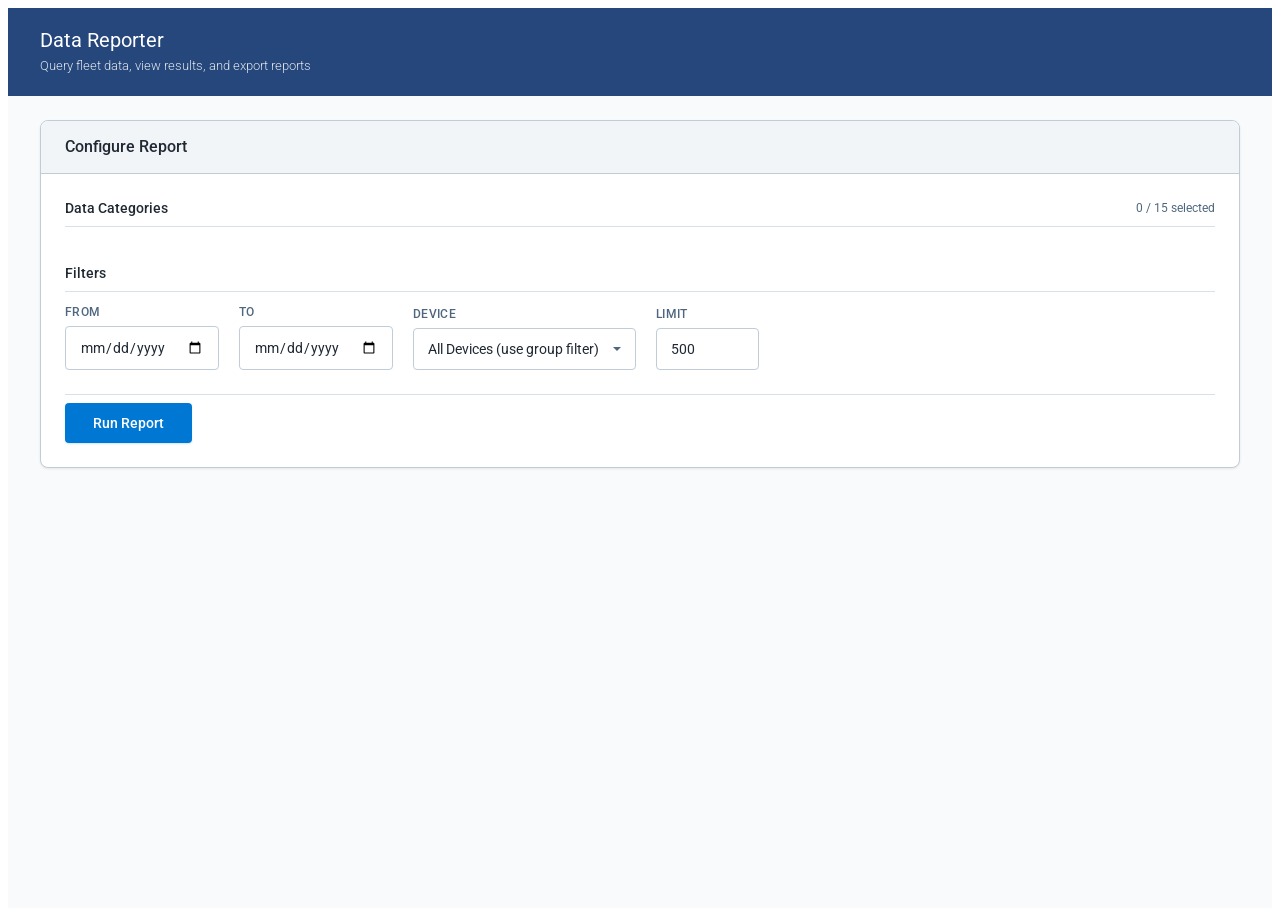
==== commit 4bd7ea74: "Add 9 more data categories (20 total), max 15 selectable New categories: Fuel Transactions, Text Mes" ====
--- a/docs/index.html
+++ b/docs/index.html
@@ -730,7 +730,7 @@
       <div class="fdr-panel-body">
 
         <!-- Data category checkboxes -->
-        <div class="fdr-section-label">Data Categories</div>
+        <div class="fdr-section-label">Data Categories <span id="fdrCategoryCounter" style="float:right;font-size:12px;font-weight:400;color:var(--text-secondary,#4E677E);">0 / 15 selected</span></div>
         <div class="fdr-categories" id="fdrCategoryChecks"></div>
 
         <!-- Per-category column pickers -->
@@ -1055,8 +1055,138 @@
         { key: 'certifyDate', label: 'Certify Date', defaultOn: false, type: 'date' },
         { key: 'repairDate', label: 'Repair Date', defaultOn: false, type: 'date' }
       ]
+    },
+
+    FuelTransaction: {
+      label: 'Fuel Transactions',
+      typeName: 'FuelTransaction',
+      needsDateRange: true,
+      fields: [
+        { key: 'id', label: 'Transaction ID', defaultOn: false, type: 'string' },
+        { key: 'device.id', label: 'Device', defaultOn: true, type: 'id', resolve: 'device' },
+        { key: 'driver.id', label: 'Driver', defaultOn: true, type: 'id', resolve: 'user' },
+        { key: 'dateTime', label: 'Date/Time', defaultOn: true, type: 'date' },
+        { key: 'volume', label: 'Volume (L)', defaultOn: true, type: 'number' },
+        { key: 'cost', label: 'Cost', defaultOn: true, type: 'number' },
+        { key: 'currencyCode', label: 'Currency', defaultOn: false, type: 'string' },
+        { key: 'odometer', label: 'Odometer (km)', defaultOn: true, type: 'number' },
+        { key: 'productType', label: 'Product Type', defaultOn: true, type: 'string' },
+        { key: 'siteName', label: 'Site Name', defaultOn: true, type: 'string' },
+        { key: 'sourceData', label: 'Source', defaultOn: false, type: 'string' },
+        { key: 'serialNumber', label: 'Card Number', defaultOn: false, type: 'string' },
+        { key: 'description', label: 'Description', defaultOn: false, type: 'string' }
+      ]
+    },
+
+    TextMessage: {
+      label: 'Text Messages',
+      typeName: 'TextMessage',
+      needsDateRange: true,
+      fields: [
+        { key: 'id', label: 'Message ID', defaultOn: false, type: 'string' },
+        { key: 'device.id', label: 'Device', defaultOn: true, type: 'id', resolve: 'device' },
+        { key: 'user.id', label: 'User', defaultOn: true, type: 'id', resolve: 'user' },
+        { key: 'dateTime', label: 'Date/Time', defaultOn: true, type: 'date' },
+        { key: 'sent', label: 'Sent', defaultOn: true, type: 'date' },
+        { key: 'delivered', label: 'Delivered', defaultOn: false, type: 'date' },
+        { key: 'read', label: 'Read', defaultOn: false, type: 'date' },
+        { key: 'isDirectionToVehicle', label: 'To Vehicle', defaultOn: true, type: 'boolean' },
+        { key: 'messageContent.message', label: 'Message', defaultOn: true, type: 'string' },
+        { key: 'messageContent.contentType', label: 'Content Type', defaultOn: false, type: 'string' }
+      ]
+    },
+
+    Route: {
+      label: 'Routes',
+      typeName: 'Route',
+      needsDateRange: false,
+      fields: [
+        { key: 'id', label: 'Route ID', defaultOn: false, type: 'string' },
+        { key: 'name', label: 'Name', defaultOn: true, type: 'string' },
+        { key: 'comment', label: 'Comment', defaultOn: true, type: 'string' },
+        { key: 'device.id', label: 'Device', defaultOn: true, type: 'id', resolve: 'device' },
+        { key: 'routeType', label: 'Route Type', defaultOn: true, type: 'string' }
+      ]
+    },
+
+    Group: {
+      label: 'Groups',
+      typeName: 'Group',
+      needsDateRange: false,
+      fields: [
+        { key: 'id', label: 'Group ID', defaultOn: false, type: 'string' },
+        { key: 'name', label: 'Name', defaultOn: true, type: 'string' },
+        { key: 'comments', label: 'Comments', defaultOn: true, type: 'string' },
+        { key: 'reference', label: 'Reference', defaultOn: false, type: 'string' },
+        { key: 'parent.id', label: 'Parent Group', defaultOn: true, type: 'string' },
+        { key: 'color.a', label: 'Color Alpha', defaultOn: false, type: 'number' },
+        { key: 'children', label: 'Children', defaultOn: false, type: 'string' }
+      ]
+    },
+
+    Trailer: {
+      label: 'Trailers',
+      typeName: 'Trailer',
+      needsDateRange: false,
+      fields: [
+        { key: 'id', label: 'Trailer ID', defaultOn: false, type: 'string' },
+        { key: 'name', label: 'Name', defaultOn: true, type: 'string' },
+        { key: 'comment', label: 'Comment', defaultOn: true, type: 'string' },
+        { key: 'activeFrom', label: 'Active From', defaultOn: true, type: 'date' },
+        { key: 'activeTo', label: 'Active To', defaultOn: false, type: 'date' }
+      ]
+    },
+
+    Audit: {
+      label: 'Audit Logs',
+      typeName: 'Audit',
+      needsDateRange: true,
+      fields: [
+        { key: 'id', label: 'Audit ID', defaultOn: false, type: 'string' },
+        { key: 'user.id', label: 'User', defaultOn: true, type: 'id', resolve: 'user' },
+        { key: 'userName', label: 'Username', defaultOn: true, type: 'string' },
+        { key: 'dateTime', label: 'Date/Time', defaultOn: true, type: 'date' },
+        { key: 'name', label: 'Event', defaultOn: true, type: 'string' },
+        { key: 'comment', label: 'Comment', defaultOn: true, type: 'string' }
+      ]
+    },
+
+    Rule: {
+      label: 'Rules',
+      typeName: 'Rule',
+      needsDateRange: false,
+      fields: [
+        { key: 'id', label: 'Rule ID', defaultOn: false, type: 'string' },
+        { key: 'name', label: 'Name', defaultOn: true, type: 'string' },
+        { key: 'comment', label: 'Comment', defaultOn: true, type: 'string' },
+        { key: 'baseType', label: 'Base Type', defaultOn: true, type: 'string' },
+        { key: 'activeFrom', label: 'Active From', defaultOn: true, type: 'date' },
+        { key: 'activeTo', label: 'Active To', defaultOn: false, type: 'date' }
+      ]
+    },
+
+    ChargeEvent: {
+      label: 'EV Charge Events',
+      typeName: 'ChargeEvent',
+      needsDateRange: true,
+      fields: [
+        { key: 'id', label: 'Event ID', defaultOn: false, type: 'string' },
+        { key: 'device.id', label: 'Device', defaultOn: true, type: 'id', resolve: 'device' },
+        { key: 'startTime', label: 'Start Time', defaultOn: true, type: 'date' },
+        { key: 'duration', label: 'Duration', defaultOn: true, type: 'duration' },
+        { key: 'startStateOfCharge', label: 'Start SoC (%)', defaultOn: true, type: 'number' },
+        { key: 'maxStateOfCharge', label: 'Max SoC (%)', defaultOn: true, type: 'number' },
+        { key: 'energyConsumedKwh', label: 'Energy (kWh)', defaultOn: true, type: 'number' },
+        { key: 'energyUsedSinceLastChargeKwh', label: 'Energy Since Last Charge (kWh)', defaultOn: false, type: 'number' },
+        { key: 'peakPowerKw', label: 'Peak Power (kW)', defaultOn: false, type: 'number' },
+        { key: 'chargeType', label: 'Charge Type', defaultOn: true, type: 'string' },
+        { key: 'chargeIsEstimated', label: 'Estimated', defaultOn: false, type: 'boolean' }
+      ]
     }
   };
+
+  /** Max categories that can be selected at once */
+  var MAX_SELECTIONS = 15;
 
   /** Return ordered list of category keys */
   function getCategoryKeys() {
@@ -1089,6 +1219,7 @@
 
   return {
     categories: categories,
+    MAX_SELECTIONS: MAX_SELECTIONS,
     getCategoryKeys: getCategoryKeys,
     getCategory: getCategory,
     getDefaultFields: getDefaultFields,
@@ -2130,11 +2261,30 @@
   // ---- Category Toggle & Column Pickers ----
 
   function onCategoryToggle() {
+    var max = DataTypes.MAX_SELECTIONS;
     state.selectedCategories = [];
     var checks = document.querySelectorAll('#fdrCategoryChecks input[type=checkbox]');
     checks.forEach(function (cb) {
       if (cb.checked) state.selectedCategories.push(cb.value);
     });
+
+    // Enforce max selection limit — disable unchecked boxes when at limit
+    var atLimit = state.selectedCategories.length >= max;
+    checks.forEach(function (cb) {
+      if (!cb.checked) {
+        cb.disabled = atLimit;
+        cb.parentElement.style.opacity = atLimit ? '0.45' : '';
+        cb.parentElement.style.cursor = atLimit ? 'not-allowed' : '';
+      }
+    });
+
+    // Update counter
+    var counter = document.getElementById('fdrCategoryCounter');
+    if (counter) {
+      counter.textContent = state.selectedCategories.length + ' / ' + max + ' selected';
+      counter.style.color = atLimit ? 'var(--action-primary--default, #0078D3)' : '';
+      counter.style.fontWeight = atLimit ? '500' : '';
+    }
 
     buildColumnPickers();
     updateDiagnosticPicker();
